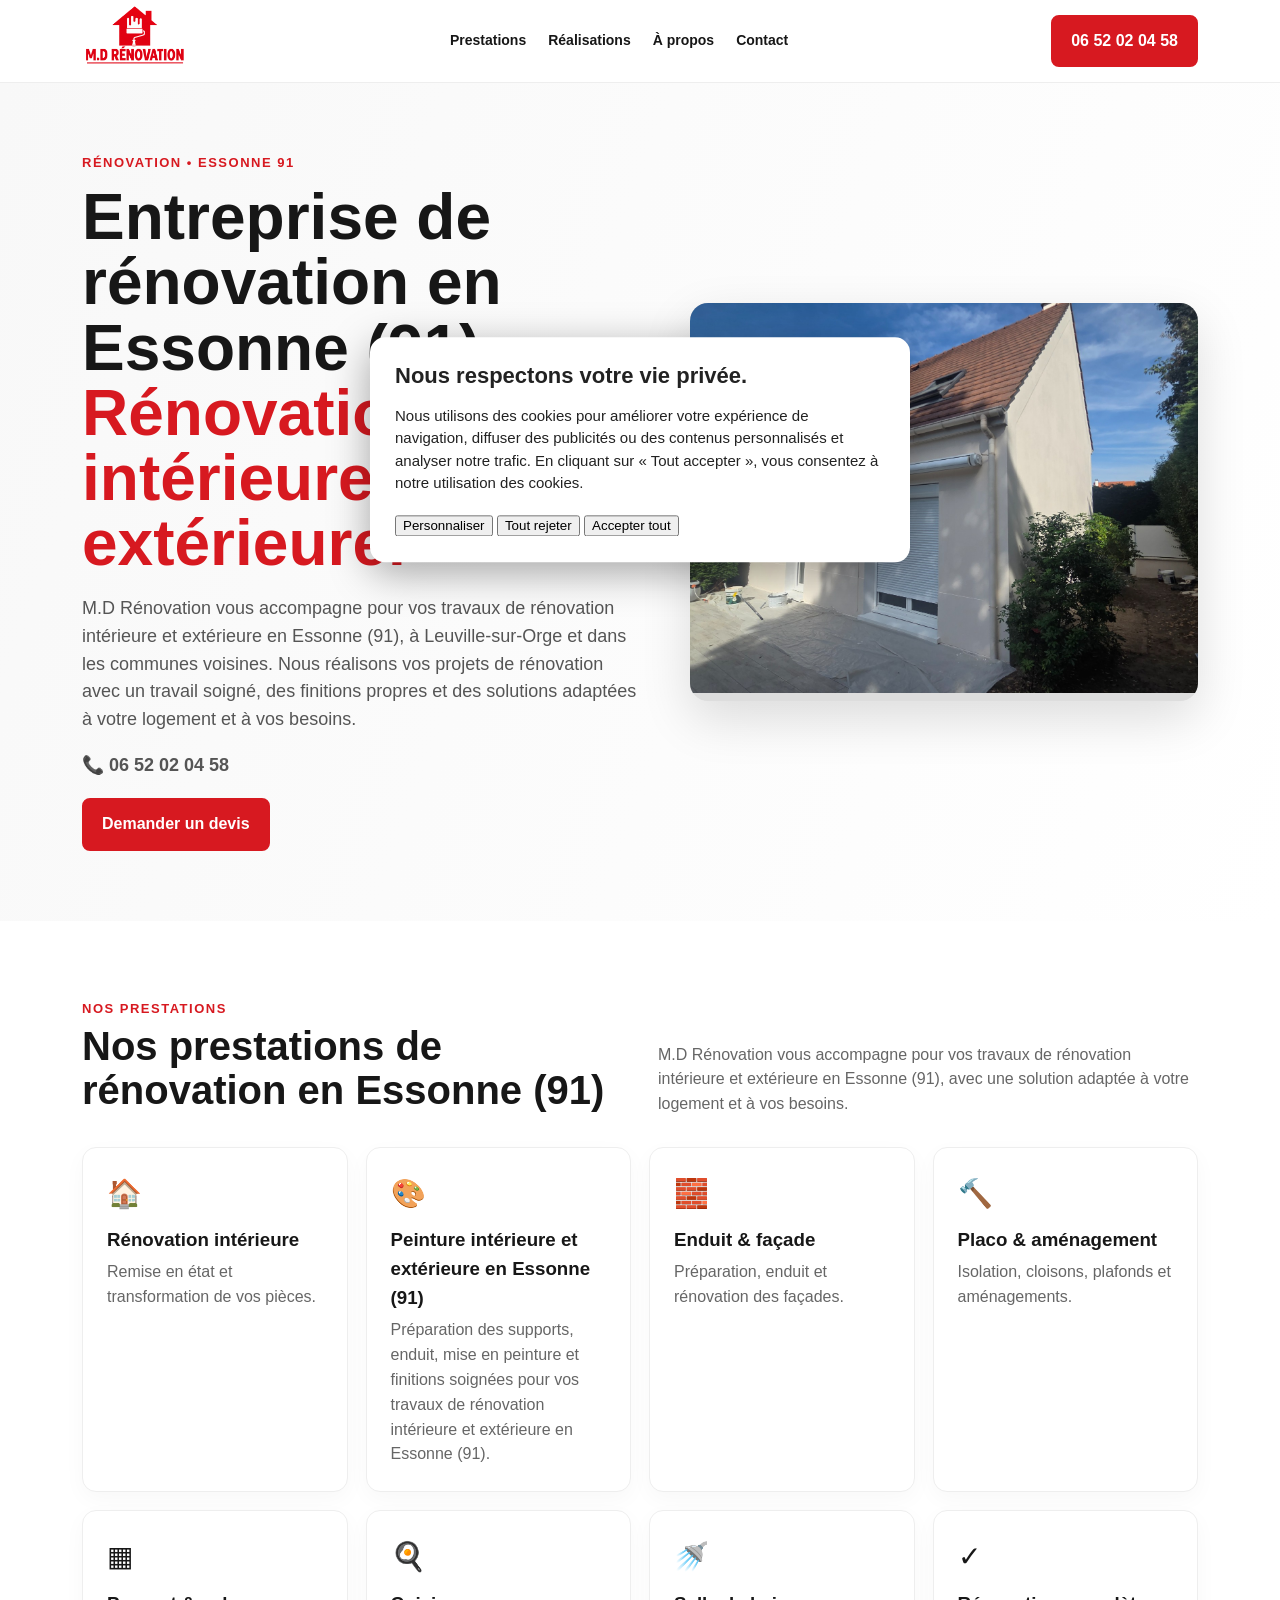
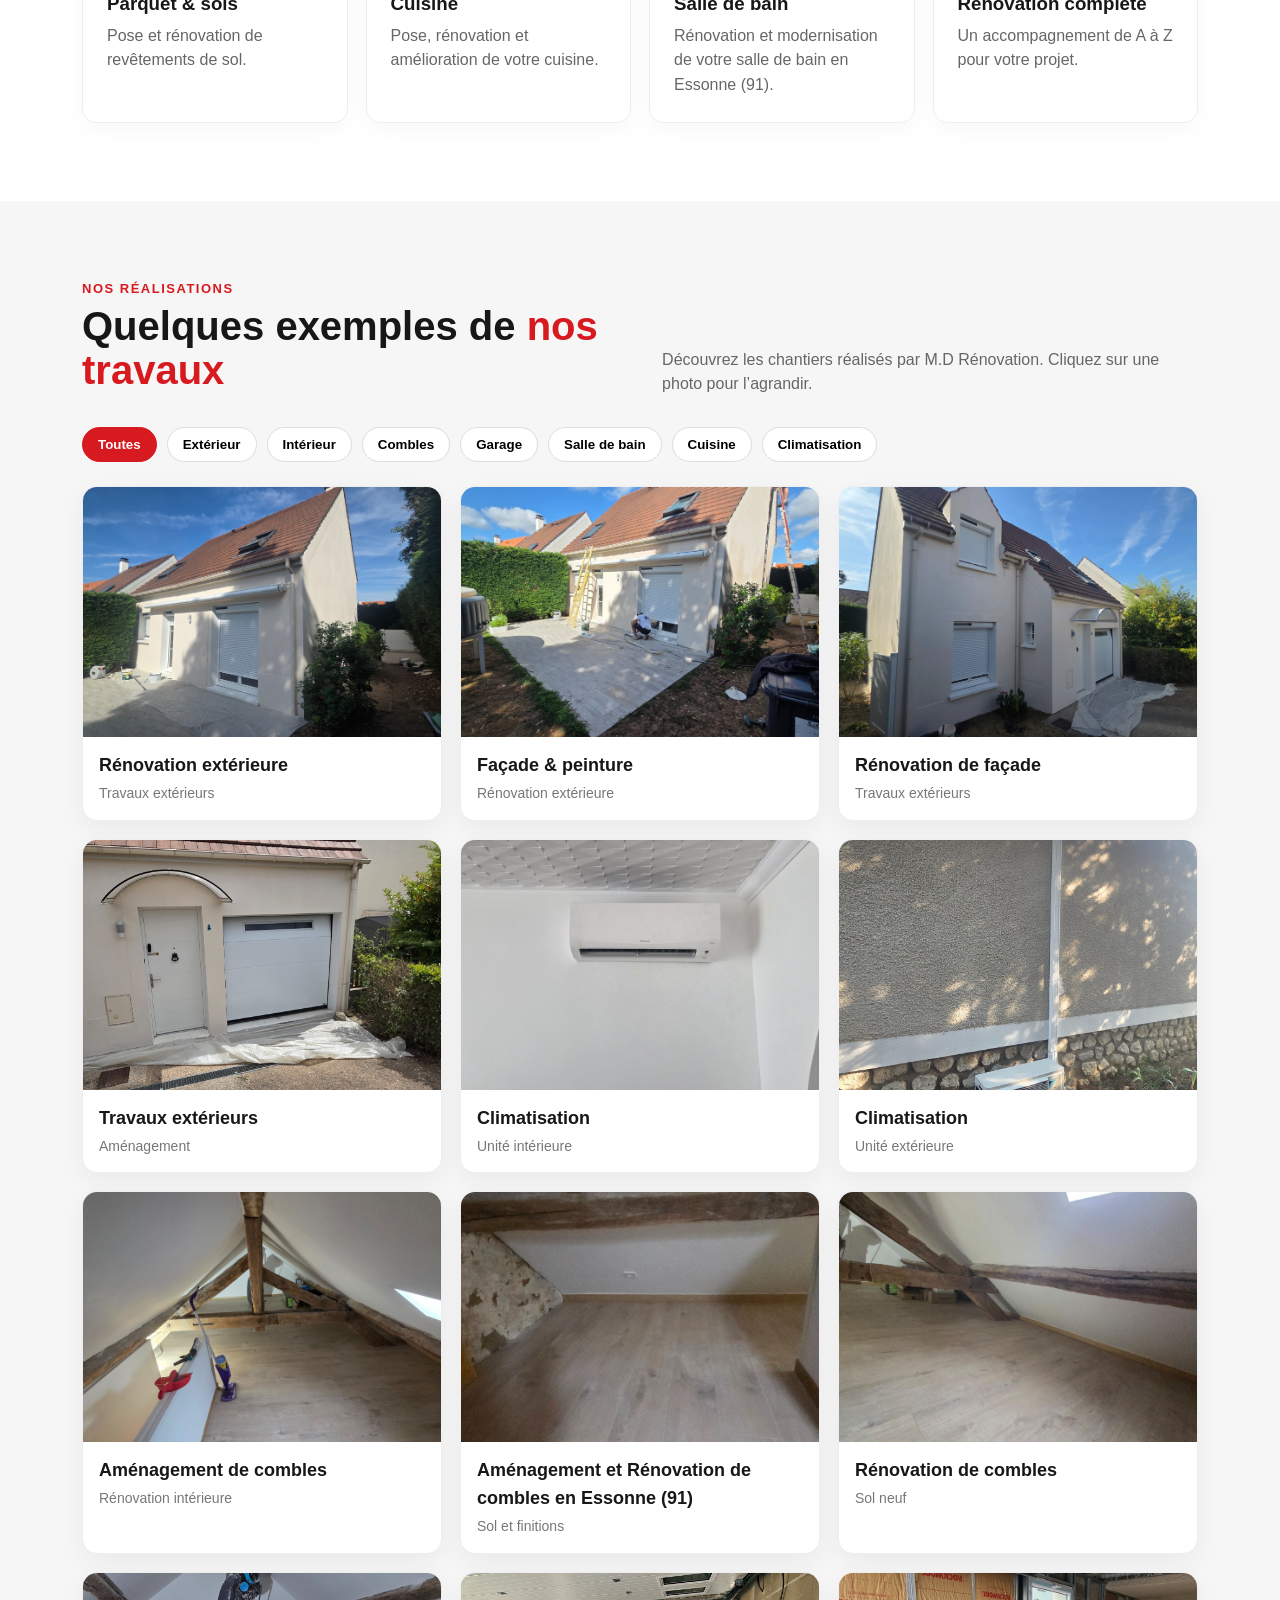
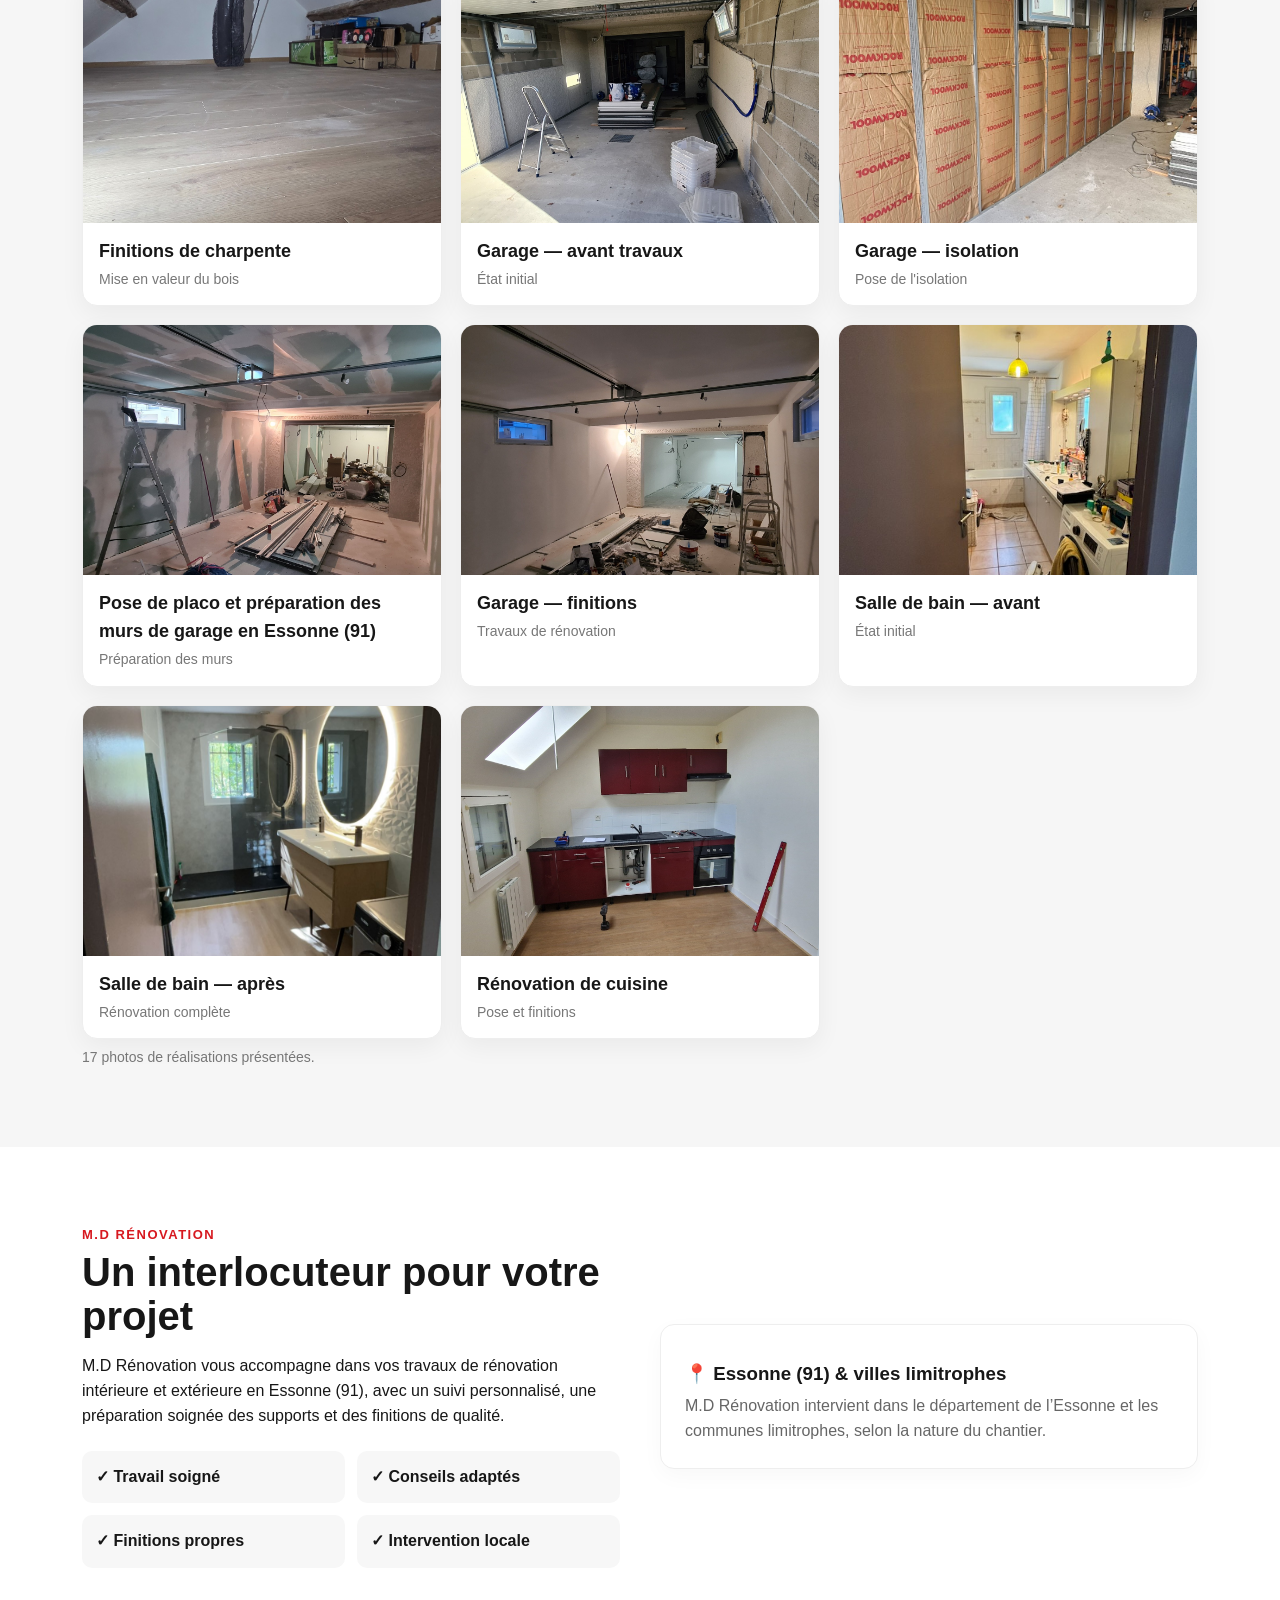
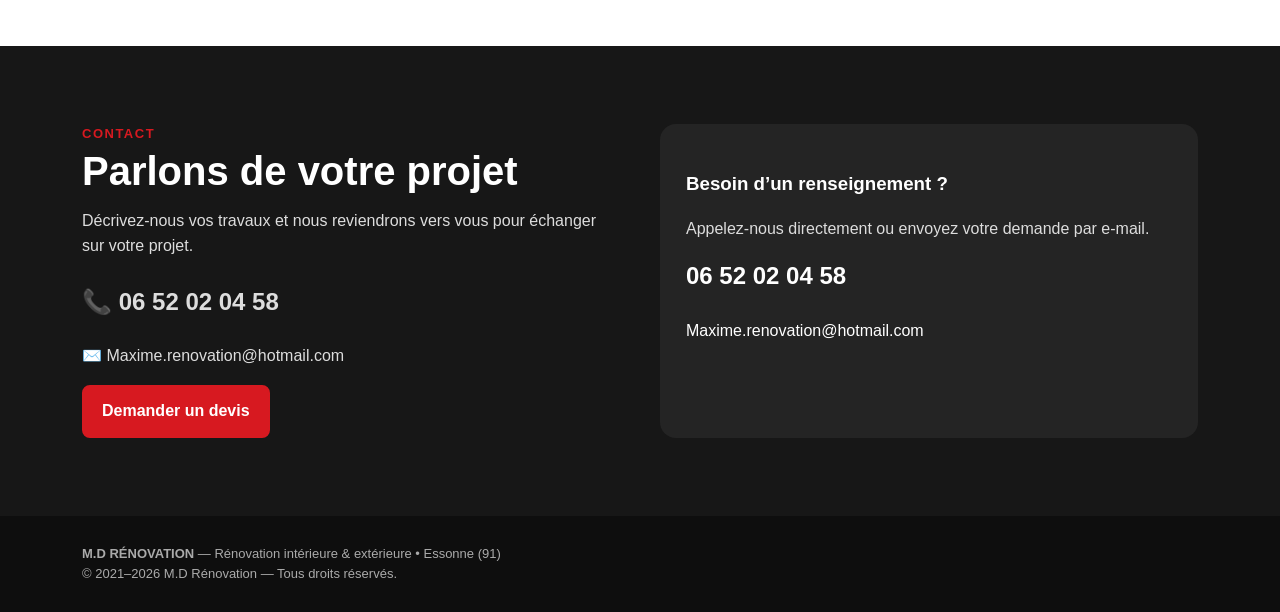
==== index.html @ d56ce3d1 "Update index.html" ====
<!doctype html>
<html lang="fr">
<head>
<meta charset="utf-8"><meta name="viewport" content="width=device-width,initial-scale=1">
<link rel="icon" href="logo.png" type="image/png">
<title>M.D Rénovation - Rénovation intérieure & extérieure en Essonne (91)</title>
<meta name="description" M.D Rénovation, entreprisederénovationenEssonne(91).Rénovation intérieure et extérieure, peinture, placo,isolation,salles de bains,cuisineset aménagement. devis gratuit"M.D Rénovation — rénovation intérieure et extérieure, peinture, enduit, façades, sols, cuisines et aménagements en Essonne (91). Devis gratuit.">
<link rel="canonical" href="https://md-renovation91.fr/">
<meta name="keywords" content="rénovation essonne, entreprise rénovation 91,rénovation intérieure 91,rénovation extérieure 91,plaquiste 91,peinture 91,isolation 91">
<style>
:root{--red:#d71920;--dark:#171717;--muted:#666;--light:#f6f6f6;--white:#fff}*{box-sizing:border-box}html{scroll-behavior:smooth}body{margin:0;font-family:Arial,Helvetica,sans-serif;color:var(--dark);background:#fff;line-height:1.55}a{text-decoration:none;color:inherit}.wrap{max-width:1160px;margin:auto;padding:0 22px}header{position:sticky;top:0;z-index:20;background:rgba(255,255,255,.97);backdrop-filter:blur(8px);border-bottom:1px solid #eee}.nav{min-height:82px;display:flex;align-items:center;justify-content:space-between;gap:20px}.brand img{width:105px;height:68px;object-fit:contain}.links{display:flex;gap:22px;font-weight:700;font-size:14px}.links a:hover{color:var(--red)}.btn{display:inline-block;background:var(--red);color:#fff;padding:12px 18px;border-radius:8px;font-weight:800;border:2px solid var(--red)}.btn:hover{filter:brightness(.94);transform:translateY(-1px)}.hero{background:linear-gradient(110deg,#f8f8f8,#fff);padding:70px 0}.hero-grid{display:grid;grid-template-columns:1.05fr .95fr;gap:46px;align-items:center}.eyebrow{color:var(--red);font-weight:900;letter-spacing:1.5px;font-size:13px}.hero h1{font-size:clamp(38px,6vw,64px);line-height:1.02;margin:12px 0}.hero h1 span{color:var(--red)}.hero p{font-size:18px;color:#555;max-width:650px}.hero-card{border-radius:18px;overflow:hidden;box-shadow:0 18px 50px #0002;background:#ddd;min-height:390px}.hero-card img{width:100%;height:100%;min-height:390px;object-fit:cover}.section{padding:78px 0}.section.alt{background:var(--light)}.section-head{display:flex;justify-content:space-between;gap:30px;align-items:end;margin-bottom:30px}.section h2{font-size:40px;line-height:1.1;margin:5px 0}.section-head p{max-width:540px;color:#666;margin:0}.services{display:grid;grid-template-columns:repeat(4,1fr);gap:18px}.service{border:1px solid #eee;border-radius:14px;padding:24px;background:#fff;box-shadow:0 7px 22px #00000008}.icon{font-size:28px}.service h3{margin:10px 0 6px}.service p{margin:0;color:#666}.filters{display:flex;gap:10px;flex-wrap:wrap;margin:0 0 24px}.filter{border:1px solid #ddd;background:#fff;border-radius:999px;padding:9px 15px;font-weight:800;cursor:pointer}.filter.active,.filter:hover{background:var(--red);border-color:var(--red);color:#fff}.gallery{display:grid;grid-template-columns:repeat(3,1fr);gap:18px}.photo{background:#fff;border-radius:15px;overflow:hidden;border:1px solid #eee;box-shadow:0 8px 25px #0000000d}.photo[hidden]{display:none}.photo img{width:100%;height:250px;object-fit:cover;display:block;cursor:zoom-in}.photo .cap{padding:15px 16px}.photo h3{margin:0 0 3px;font-size:18px}.photo p{margin:0;color:#777;font-size:14px}.about{display:grid;grid-template-columns:1fr 1fr;gap:40px;align-items:center}.ticks{display:grid;grid-template-columns:1fr 1fr;gap:12px;margin-top:22px}.tick{padding:14px;border-radius:10px;background:#f7f7f7;font-weight:700}.contact{background:var(--dark);color:#fff}.contact p{color:#ddd}.contact-grid{display:grid;grid-template-columns:1fr 1fr;gap:40px}.contact-card{background:#242424;border-radius:16px;padding:26px}.contact-card a{color:#fff}.phone{font-size:24px;font-weight:900;color:#fff}.footer{padding:28px 0;background:#0e0e0e;color:#aaa;font-size:13px}.mobile-menu{display:none;font-size:25px;cursor:pointer}.lightbox{position:fixed;inset:0;background:rgba(0,0,0,.9);display:none;align-items:center;justify-content:center;padding:25px;z-index:100}.lightbox.open{display:flex}.lightbox img{max-width:95vw;max-height:90vh;object-fit:contain}.lightbox button{position:absolute;top:15px;right:18px;background:#fff;border:0;border-radius:50%;width:42px;height:42px;font-size:25px;cursor:pointer}.count{color:#777;font-size:14px;margin-top:8px}@media(max-width:900px){.links{display:none}.mobile-menu{display:block}.hero{padding:48px 0}.hero-grid,.about,.contact-grid{grid-template-columns:1fr}.services,.gallery{grid-template-columns:1fr 1fr}.section{padding:58px 0}.section-head{display:block}.hero-card{min-height:280px}.hero-card img{min-height:280px}}@media(max-width:560px){.services,.gallery{grid-template-columns:1fr}.gallery .photo img{height:245px}.ticks{grid-template-columns:1fr}.nav{min-height:68px}.brand img{width:88px;height:58px}.btn{padding:10px 14px;font-size:14px}}
</style>
<script type="application/ld+json">
{
  "@context": "https://schema.org",
  "@type": "LocalBusiness",
  "name": "M.D RENOVATION",
  "url": "https://md-renovation91.fr/",
  "logo": "https://md-renovation91.fr/logo.png",
"image": "https://md-renovation91.fr/realisation-1.jpg",
  "telephone": "+33652020458",
  "openingHoursSpecification": [
  {
    "@type": "OpeningHoursSpecification",
    "dayOfWeek": ["Monday", "Tuesday", "Wednesday", "Thursday", "Friday"],
    "opens": "08:30",
    "closes": "20:00"
  },
  {
    "@type": "OpeningHoursSpecification",
    "dayOfWeek": "Saturday",
    "opens": "09:00",
    "closes": "14:00"
  }
],
  "address": {
    "@type": "PostalAddress",
    "streetAddress": "11 chemins du clos pigeon",
    "postalCode": "91310",
    "addressLocality": "Leuville-sur-Orge",
    "addressCountry": "FR"
  },
  "areaServed": [
    "Essonne",
    "Leuville-sur-Orge",
    "Arpajon",
    "Brétigny-sur-Orge",
    "Égly",
    "La Norville",
    "Ollainville",
    "Dourdan",
    "Étampes",
    "Étréchy",
    "Marcoussis",
    "Avrainville",
    "Bruyères-le-Châtel",
    "Fontenay-lès-Briis",
    "Saint-Germain-lès-Arpajon"
  ]
}
</script>
</head>
<body>
<header><div class="wrap nav"><a class="brand" href="#accueil" aria-label="M.D Rénovation - Accueil"><img src="logo.png" alt="M.D Rénovation"></a><nav class="links" aria-label="Navigation principale"><a href="#prestations">Prestations</a><a href="#realisations">Réalisations</a><a href="#zone">À propos</a><a href="#contact">Contact</a></nav><a class="btn" href="tel:0652020458">06 52 02 04 58</a><span class="mobile-menu" aria-label="Menu">☰</span></div></header>
<main id="accueil">
<section class="hero"><div class="wrap hero-grid"><div><div class="eyebrow">RÉNOVATION • ESSONNE 91</div><h1>Entreprise de rénovation en Essonne (91).<br><span>Rénovation intérieure et extérieure.</span></h1><p>M.D Rénovation vous accompagne pour vos travaux de rénovation intérieure et extérieure en Essonne (91), à Leuville-sur-Orge et dans les communes voisines. Nous réalisons vos projets de rénovation avec un travail soigné, des finitions propres et des solutions adaptées à votre logement et à vos besoins. </p><p><strong>📞 06 52 02 04 58</strong></p><a class="btn" href="#contact">Demander un devis</a></div><div class="hero-card"><img src="realisation-1.jpg" alt="Réalisation de rénovation extérieure"></div></div></section>
<section class="section" id="prestations"><div class="wrap"><div class="section-head"><div><div class="eyebrow">NOS PRESTATIONS</div><h2>Nos prestations de rénovation en Essonne (91)</h2></div><p>M.D Rénovation vous accompagne pour vos travaux de rénovation intérieure et extérieure en Essonne (91), avec une solution adaptée à votre logement et à vos besoins.</p></div><div class="services"><article class="service"><div class="icon">🏠</div><h3>Rénovation intérieure</h3><p>Remise en état et transformation de vos pièces.</p></article><article class="service"><div class="icon">🎨</div><h3>Peinture intérieure et extérieure en Essonne (91)</h3><p>Préparation des supports, enduit, mise en peinture et finitions soignées pour vos travaux de rénovation intérieure et extérieure en Essonne (91).</p></article><article class="service"><div class="icon">🧱</div><h3>Enduit & façade</h3><p>Préparation, enduit et rénovation des façades.</p></article><article class="service"><div class="icon">🔨</div><h3>Placo & aménagement</h3><p>Isolation, cloisons, plafonds et aménagements.</p></article><article class="service"><div class="icon">▦</div><h3>Parquet & sols</h3><p>Pose et rénovation de revêtements de sol.</p></article><article class="service"><div class="icon">🍳</div><h3>Cuisine</h3><p>Pose, rénovation et amélioration de votre cuisine.</p></article><article class="service"><div class="icon">🚿</div><h3>Salle de bain</h3><p>Rénovation et modernisation de votre salle de bain en Essonne (91).</p></article><article class="service"><div class="icon">✓</div><h3>Rénovation complète</h3><p>Un accompagnement de A à Z pour votre projet.</p></article></div></div></section>
<section class="section alt" id="realisations"><div class="wrap"><div class="section-head"><div><div class="eyebrow">NOS RÉALISATIONS</div><h2>Quelques exemples de <span style="color:var(--red)">nos travaux</span></h2></div><p>Découvrez les chantiers réalisés par M.D Rénovation. Cliquez sur une photo pour l’agrandir.</p></div><div class="filters"><button class="filter active" data-filter="all">Toutes</button><button class="filter" data-filter="exterieur">Extérieur</button><button class="filter" data-filter="interieur">Intérieur</button><button class="filter" data-filter="combles">Combles</button><button class="filter" data-filter="garage">Garage</button><button class="filter" data-filter="salle-de-bain">Salle de bain</button><button class="filter" data-filter="cuisine">Cuisine</button><button class="filter" data-filter="clim">Climatisation</button></div><div class="gallery">
<article class="photo" data-cat="exterieur"><img src="realisation-1.jpg" alt="Rénovation extérieure d'une maison en Essonne (91)" loading="lazy"><div class="cap"><h3>Rénovation extérieure</h3><p>Travaux extérieurs</p></div></article>
<article class="photo" data-cat="exterieur"><img src="realisation-2.jpg" alt="Rénovation de façade et peinture extérieure en Essonne (91)" loading="lazy"><div class="cap"><h3>Façade & peinture</h3><p>Rénovation extérieure</p></div></article>
<article class="photo" data-cat="exterieur"><img src="realisation-3.jpg" alt="Rénovation de façade d'une maison" loading="lazy"><div class="cap"><h3>Rénovation de façade</h3><p>Travaux extérieurs</p></div></article>
<article class="photo" data-cat="exterieur"><img src="realisation-4.jpg" alt="Travaux de rénovation extérieurs de maison en essonne (91)" loading="lazy"><div class="cap"><h3>Travaux extérieurs</h3><p>Aménagement</p></div></article>
<article class="photo" data-cat="clim"><img src="clim-interieur.jpg" alt="installation de climatisation intérieure en Essonne (91)" loading="lazy"><div class="cap"><h3>Climatisation</h3><p>Unité intérieure</p></div></article>
<article class="photo" data-cat="clim"><img src="clim-exterieur.jpg" alt="installation de climatisation extérieure en Essonne (91)" loading="lazy"><div class="cap"><h3>Climatisation</h3><p>Unité extérieure</p></div></article>
<article class="photo" data-cat="combles"><img src="combles-amenages-1.jpg" alt="Rénovation Combles en Essonne (91) avec poutres apparentes" loading="lazy"><div class="cap"><h3>Aménagement de combles</h3><p>Rénovation intérieure</p></div></article>
<article class="photo" data-cat="combles"><img src="combles-amenages-2.jpg" alt="Combles rénovés avec sol neuf" loading="lazy"><div class="cap"><h3>Aménagement et Rénovation de combles en Essonne (91)</h3><p>Sol et finitions</p></div></article>
<article class="photo" data-cat="combles"><img src="combles-amenages-3.jpg" alt="Combles rénovés avec poutres apparentes et sol neuf" loading="lazy"><div class="cap"><h3>Rénovation de combles</h3><p>Sol neuf</p></div></article>
<article class="photo" data-cat="combles"><img src="combles-amenages-4.jpg" alt="Finitions de charpente dans des combles rénovés" loading="lazy"><div class="cap"><h3>Finitions de charpente</h3><p>Mise en valeur du bois</p></div></article>
<article class="photo" data-cat="garage"><img src="garage-avant.jpg" alt="Garage avant rénovation" loading="lazy"><div class="cap"><h3>Garage — avant travaux</h3><p>État initial</p></div></article>
<article class="photo" data-cat="garage"><img src="garage-isolation.jpg" alt="Isolation d'un garage en cours de rénovation" loading="lazy"><div class="cap"><h3>Garage — isolation</h3><p>Pose de l'isolation</p></div></article>
<article class="photo" data-cat="garage"><img src="garage-placo.jpg" alt="Garage avec placo et préparation des murs" loading="lazy"><div class="cap"><h3>Pose de placo et préparation des murs de garage en Essonne (91)</h3></h3><p>Préparation des murs</p></div></article>
<article class="photo" data-cat="garage"><img src="garage-finitions.jpg" alt="Garage après travaux de rénovation" loading="lazy"><div class="cap"><h3>Garage — finitions</h3><p>Travaux de rénovation</p></div></article>
<article class="photo" data-cat="salle-de-bain"><img src="salle-de-bain-avant.jpg" alt="Salle de bain avant rénovation" loading="lazy"><div class="cap"><h3>Salle de bain — avant</h3><p>État initial</p></div></article>
<article class="photo" data-cat="salle-de-bain"><img src="salle-de-bain-apres.jpg" alt="Salle de bain après rénovation" loading="lazy"><div class="cap"><h3>Salle de bain — après</h3><p>Rénovation complète</p></div></article>
<article class="photo" data-cat="cuisine"><img src="cuisine.jpg" alt="Cuisine rénovée et aménagée en Essonne (91)" loading="lazy"><div class="cap"><h3>Rénovation de cuisine</h3><p>Pose et finitions</p></div></article>
</div><div class="count">17 photos de réalisations présentées.</div></div></section>
<section class="section" id="zone"><div class="wrap about"><div><div class="eyebrow">M.D RÉNOVATION</div><h2>Un interlocuteur pour votre projet</h2><p>M.D Rénovation vous accompagne dans vos travaux de rénovation intérieure et extérieure en Essonne (91), avec un suivi personnalisé, une préparation soignée des supports et des finitions de qualité.</p><div class="ticks"><div class="tick">✓ Travail soigné</div><div class="tick">✓ Conseils adaptés</div><div class="tick">✓ Finitions propres</div><div class="tick">✓ Intervention locale</div></div></div><div><div class="service"><h3>📍 Essonne (91) & villes limitrophes</h3><p>M.D Rénovation intervient dans le département de l’Essonne et les communes limitrophes, selon la nature du chantier.</p></div></div></div></section>
<section class="section contact" id="contact"><div class="wrap contact-grid"><div><div class="eyebrow">CONTACT</div><h2>Parlons de votre projet</h2><p>Décrivez-nous vos travaux et nous reviendrons vers vous pour échanger sur votre projet.</p><p class="phone">📞 06 52 02 04 58</p><p>✉️ Maxime.renovation@hotmail.com</p><a class="btn" href="mailto:Maxime.renovation@hotmail.com?subject=Demande de devis M.D Rénovation">Demander un devis</a></div><div class="contact-card"><h3>Besoin d’un renseignement ?</h3><p>Appelez-nous directement ou envoyez votre demande par e-mail.</p><a class="phone" href="tel:0652020458">06 52 02 04 58</a><br><br><a href="mailto:Maxime.renovation@hotmail.com">Maxime.renovation@hotmail.com</a></div></div></section>
</main><footer class="footer"><div class="wrap"><strong>M.D RÉNOVATION</strong> — Rénovation intérieure & extérieure • Essonne (91)<br>© 2021–2026 M.D Rénovation — Tous droits réservés.</div></footer>
<div class="lightbox" id="lightbox" aria-hidden="true"><button type="button" aria-label="Fermer">×</button><img src="" alt=""></div>
</div>
  </div></footer>
<div id="cookie-banner" class="cookie-banner" style="position:fixed !important; top:50% !important; left:50% !important; bottom:auto !important; right:auto !important; transform:translate(-50%,-50%) !important; z-index:999999 !important;">
<div class="cookie-box" style="background-color:#ffffff; color:#222222; padding:25px; border-radius:15px; box-shadow:0 10px 40px rgba(0,0,0,0.35); width:90%; max-width:600px; margin:0 auto; box-sizing:border-box;-webkit-text-size-adjust:100% !important;"> 
   <h2 style="font-size:22px !important; line-height:1.25 !important; margin:0 0 15px 0 !important;">Nous respectons votre vie privée.</h2>
    <p style="font-size:15px !important; line-height:1.5 !important; margin:0 0 18px 0 !important;">
      Nous utilisons des cookies pour améliorer votre expérience de navigation,
      diffuser des publicités ou des contenus personnalisés et analyser notre trafic.
      En cliquant sur « Tout accepter », vous consentez à notre utilisation des cookies.
    </p>

    <div class="cookie-buttons">
      <button id="cookie-customize">Personnaliser</button>
      <button id="cookie-reject">Tout rejeter</button>
      <button id="cookie-accept">Accepter tout</button>
    </div>
  </div>
  </div>
<script>
const filters=document.querySelectorAll('.filter'), photos=document.querySelectorAll('.photo');
filters.forEach(btn=>btn.addEventListener('click',()=>{filters.forEach(b=>b.classList.remove('active'));btn.classList.add('active');const f=btn.dataset.filter;photos.forEach(p=>{p.hidden=f!=='all'&&p.dataset.cat!==f})}));
const lightbox=document.getElementById('lightbox'), lbImg=lightbox.querySelector('img');
document.querySelectorAll('.photo img').forEach(img=>img.addEventListener('click',()=>{lbImg.src=img.src;lbImg.alt=img.alt;lightbox.classList.add('open');lightbox.setAttribute('aria-hidden','false')}));
lightbox.addEventListener('click',e=>{if(e.target===lightbox||e.target.tagName==='BUTTON'){lightbox.classList.remove('open');lightbox.setAttribute('aria-hidden','true');lbImg.src=''}});
document.addEventListener('keydown',e=>{if(e.key==='Escape')lightbox.classList.remove('open')});
</script>
<script src="script.js"></script>
</body>
</html>
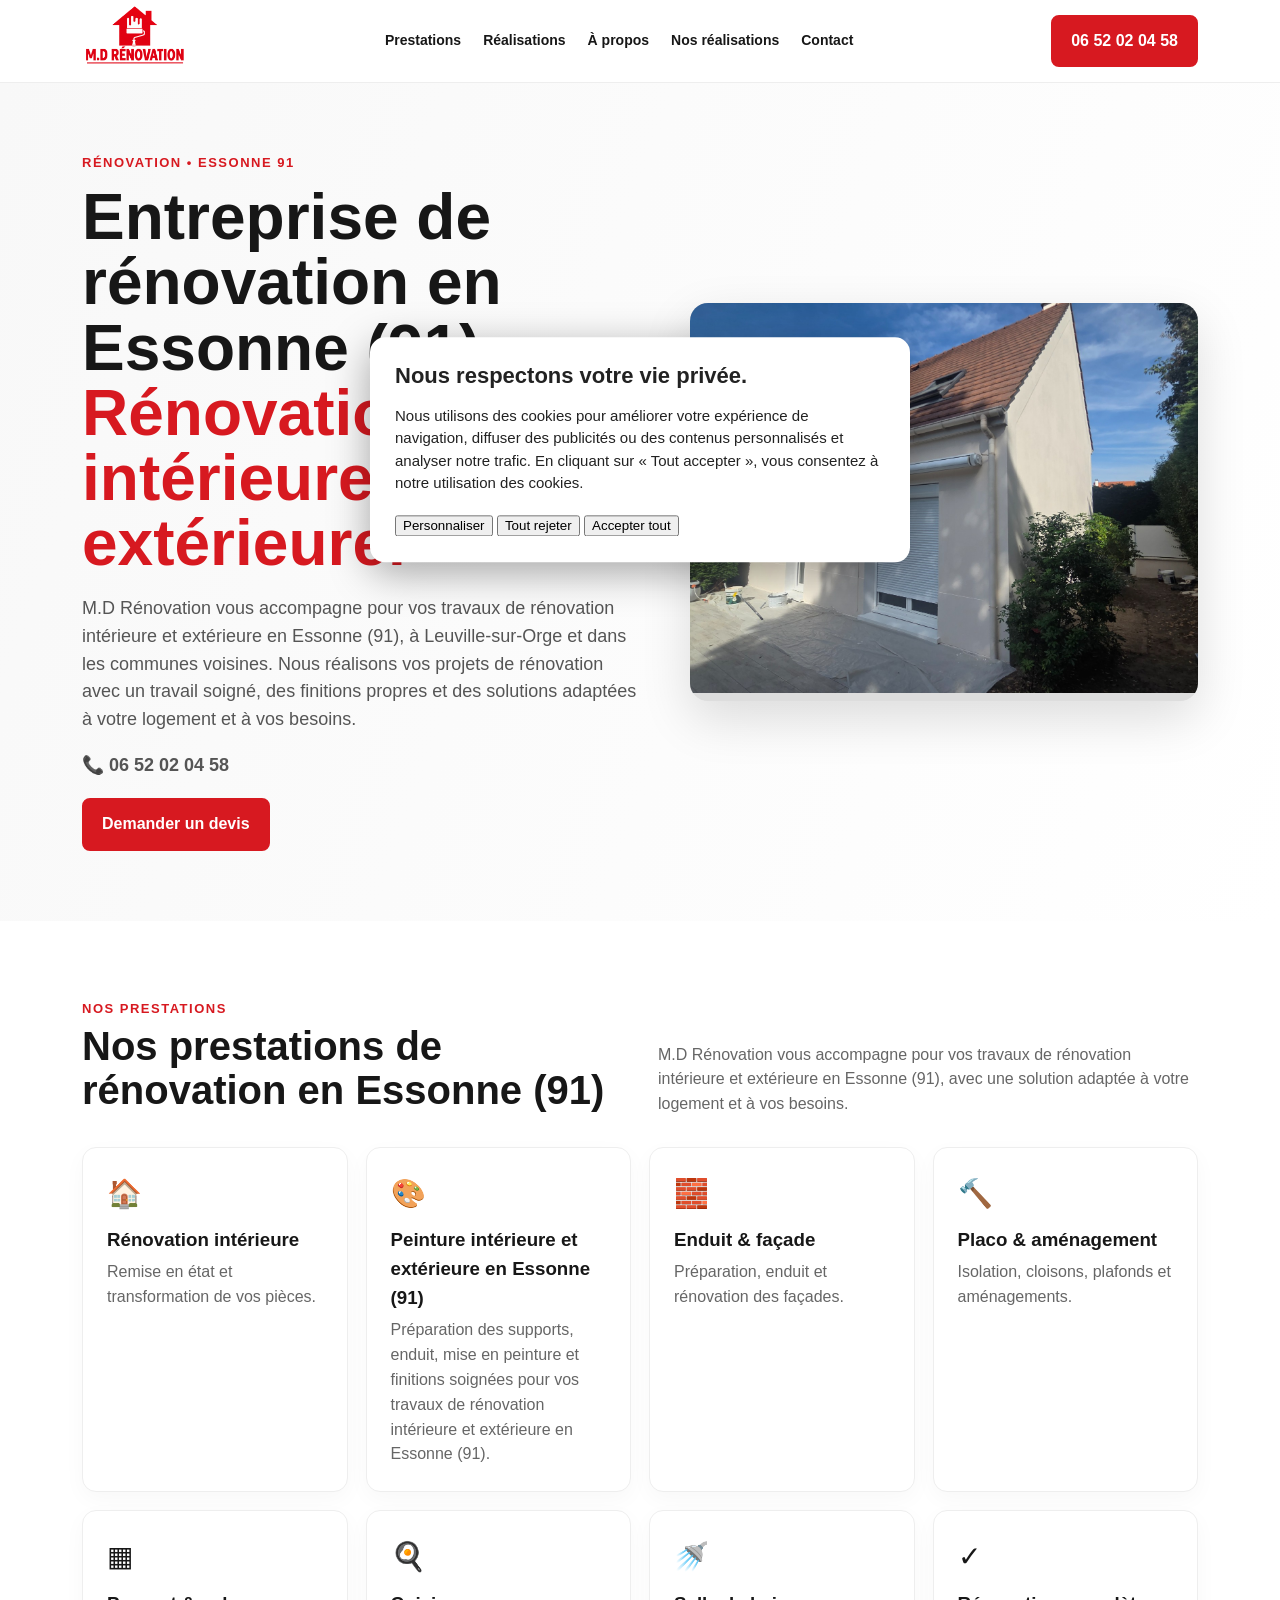
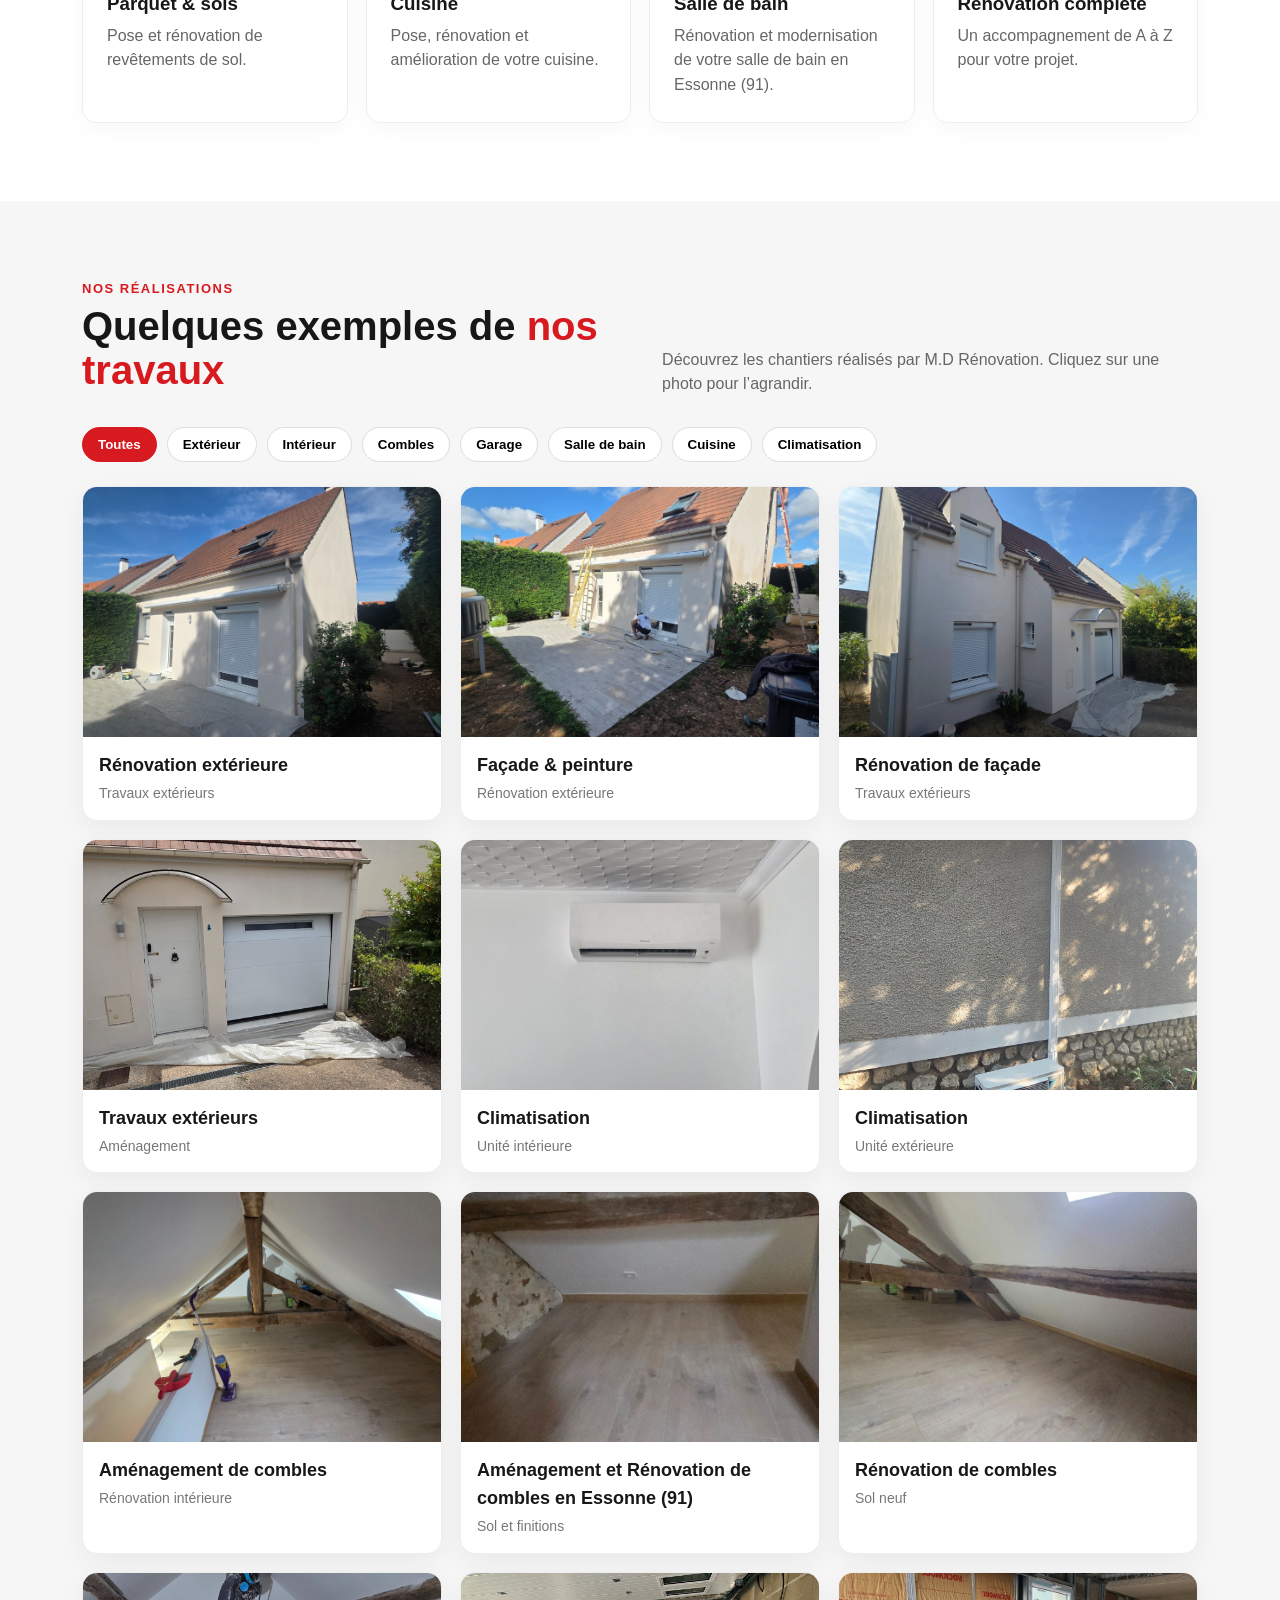
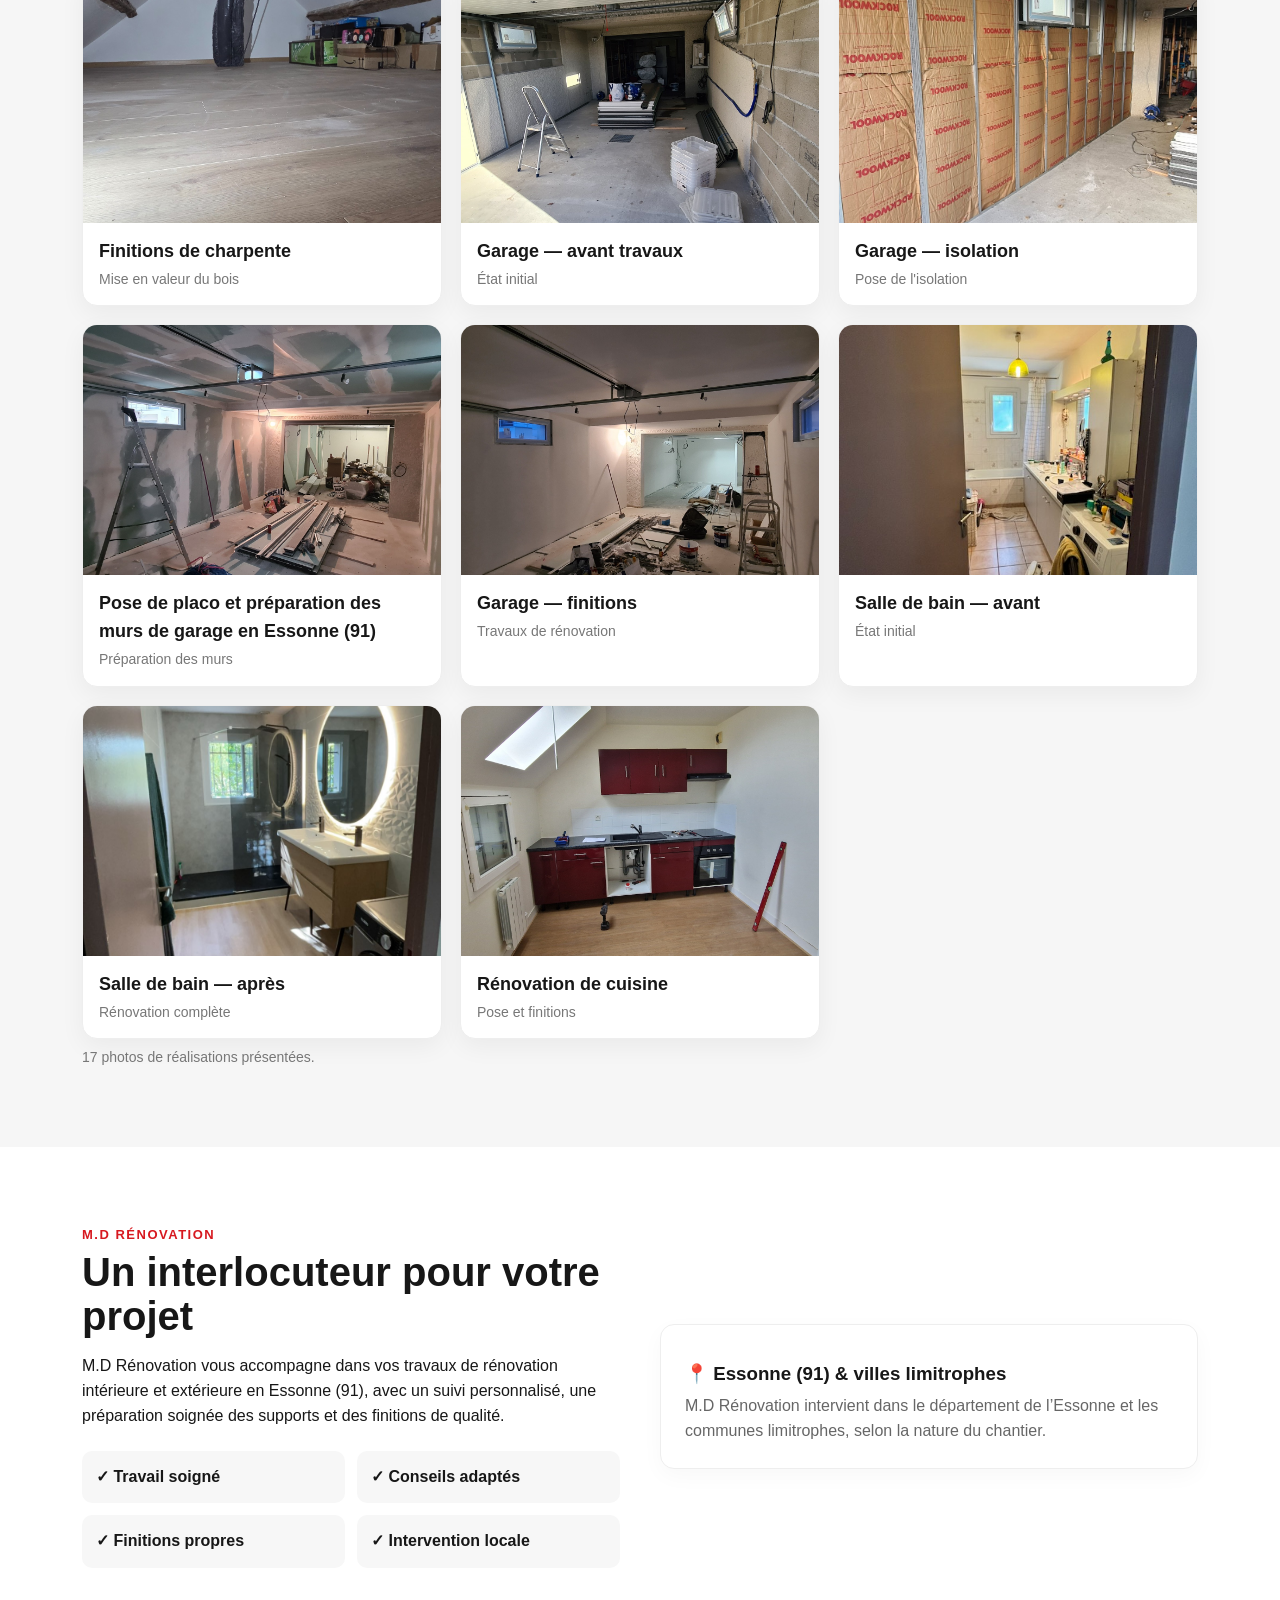
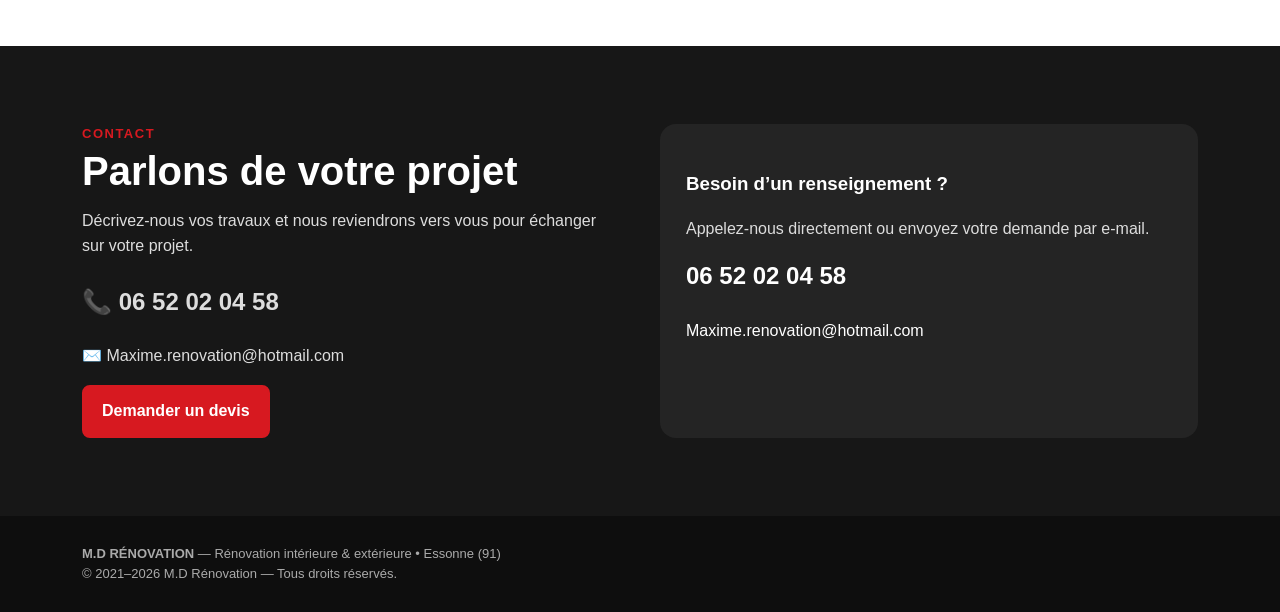
==== commit 0595acf3: "Update index.html" ====
--- a/index.html
+++ b/index.html
@@ -61,7 +61,7 @@
 </script>
 </head>
 <body>
-<header><div class="wrap nav"><a class="brand" href="#accueil" aria-label="M.D Rénovation - Accueil"><img src="logo.png" alt="M.D Rénovation"></a><nav class="links" aria-label="Navigation principale"><a href="#prestations">Prestations</a><a href="#realisations">Réalisations</a><a href="#zone">À propos</a><a href="#contact">Contact</a></nav><a class="btn" href="tel:0652020458">06 52 02 04 58</a><span class="mobile-menu" aria-label="Menu">☰</span></div></header>
+<header><div class="wrap nav"><a class="brand" href="#accueil" aria-label="M.D Rénovation - Accueil"><img src="logo.png" alt="M.D Rénovation"></a><nav class="links" aria-label="Navigation principale"><a href="#prestations">Prestations</a><a href="#realisations">Réalisations</a><a href="#zone">À propos<a href="Réalisations.html">Nos réalisations</a><a href="#contact">Contact</a></nav><a class="btn" href="tel:0652020458">06 52 02 04 58</a><span class="mobile-menu" aria-label="Menu">☰</span></div></header>
 <main id="accueil">
 <section class="hero"><div class="wrap hero-grid"><div><div class="eyebrow">RÉNOVATION • ESSONNE 91</div><h1>Entreprise de rénovation en Essonne (91).<br><span>Rénovation intérieure et extérieure.</span></h1><p>M.D Rénovation vous accompagne pour vos travaux de rénovation intérieure et extérieure en Essonne (91), à Leuville-sur-Orge et dans les communes voisines. Nous réalisons vos projets de rénovation avec un travail soigné, des finitions propres et des solutions adaptées à votre logement et à vos besoins. </p><p><strong>📞 06 52 02 04 58</strong></p><a class="btn" href="#contact">Demander un devis</a></div><div class="hero-card"><img src="realisation-1.jpg" alt="Réalisation de rénovation extérieure"></div></div></section>
 <section class="section" id="prestations"><div class="wrap"><div class="section-head"><div><div class="eyebrow">NOS PRESTATIONS</div><h2>Nos prestations de rénovation en Essonne (91)</h2></div><p>M.D Rénovation vous accompagne pour vos travaux de rénovation intérieure et extérieure en Essonne (91), avec une solution adaptée à votre logement et à vos besoins.</p></div><div class="services"><article class="service"><div class="icon">🏠</div><h3>Rénovation intérieure</h3><p>Remise en état et transformation de vos pièces.</p></article><article class="service"><div class="icon">🎨</div><h3>Peinture intérieure et extérieure en Essonne (91)</h3><p>Préparation des supports, enduit, mise en peinture et finitions soignées pour vos travaux de rénovation intérieure et extérieure en Essonne (91).</p></article><article class="service"><div class="icon">🧱</div><h3>Enduit & façade</h3><p>Préparation, enduit et rénovation des façades.</p></article><article class="service"><div class="icon">🔨</div><h3>Placo & aménagement</h3><p>Isolation, cloisons, plafonds et aménagements.</p></article><article class="service"><div class="icon">▦</div><h3>Parquet & sols</h3><p>Pose et rénovation de revêtements de sol.</p></article><article class="service"><div class="icon">🍳</div><h3>Cuisine</h3><p>Pose, rénovation et amélioration de votre cuisine.</p></article><article class="service"><div class="icon">🚿</div><h3>Salle de bain</h3><p>Rénovation et modernisation de votre salle de bain en Essonne (91).</p></article><article class="service"><div class="icon">✓</div><h3>Rénovation complète</h3><p>Un accompagnement de A à Z pour votre projet.</p></article></div></div></section>
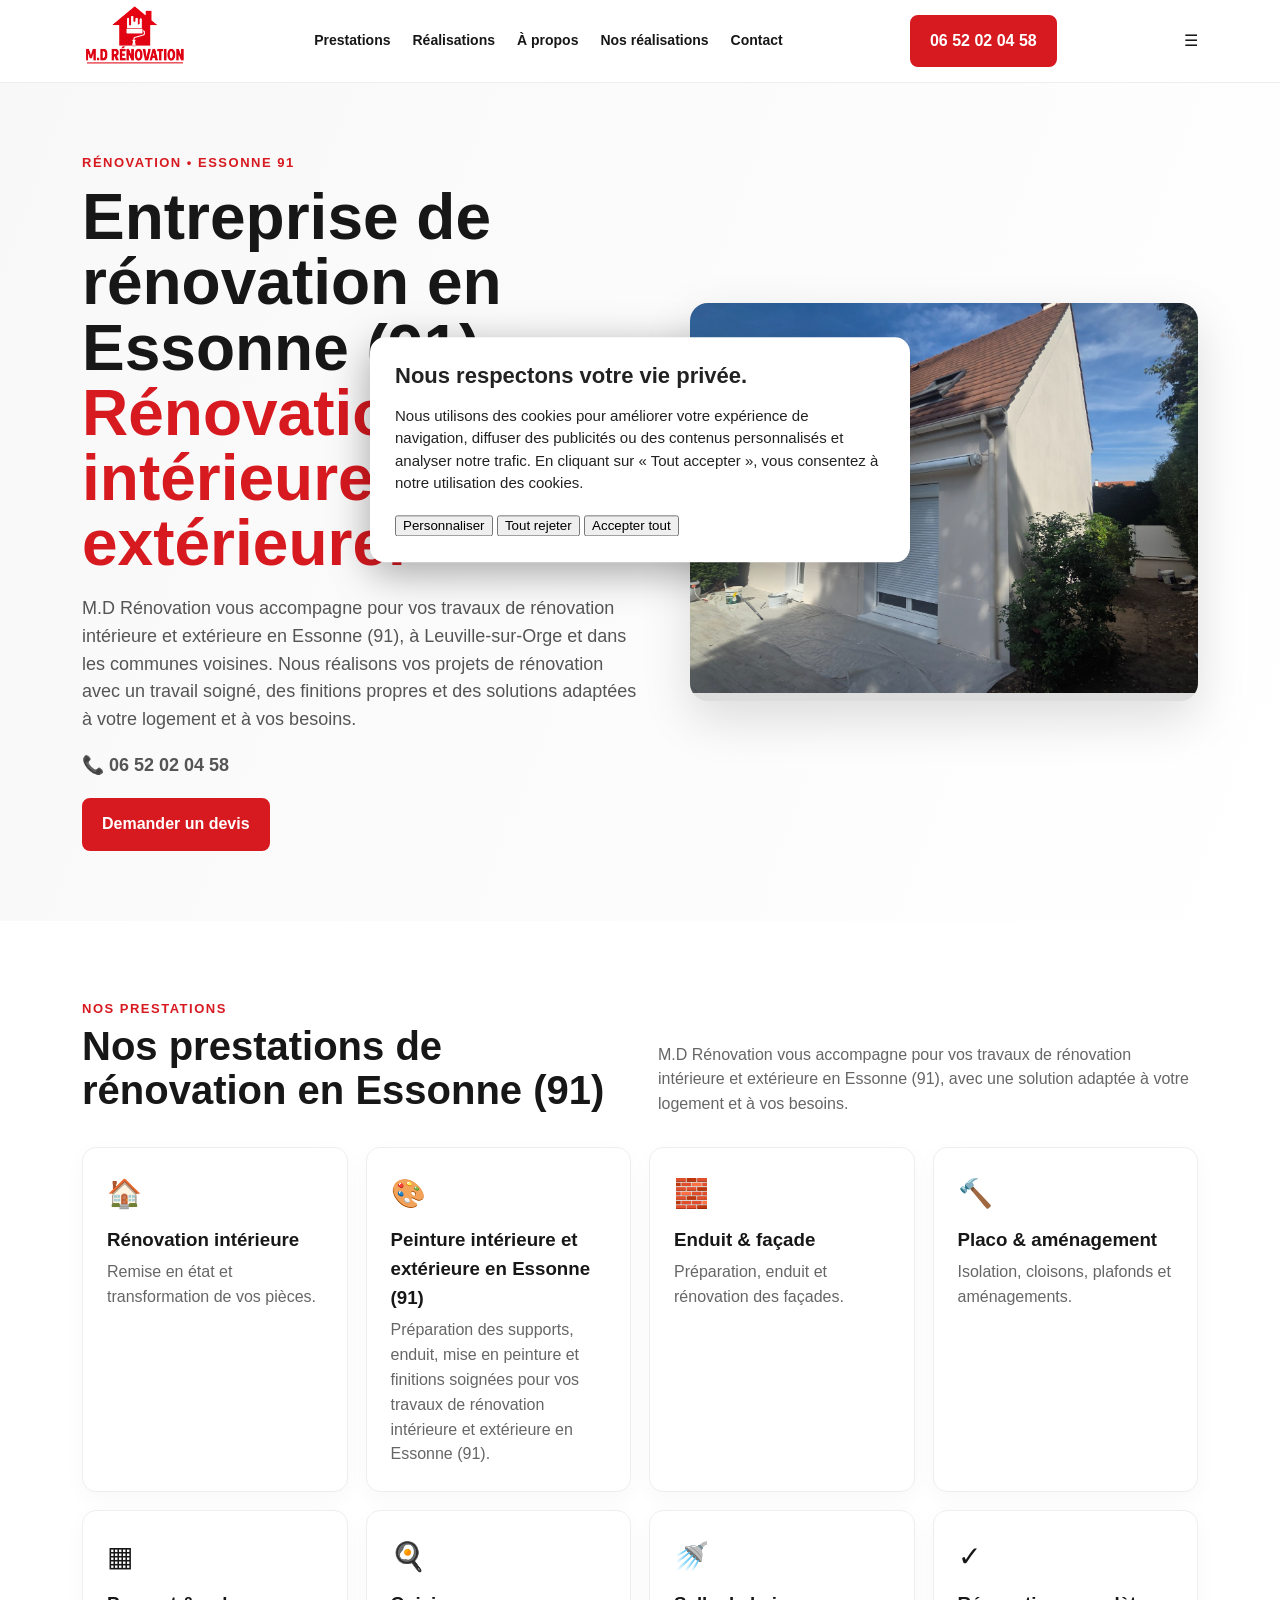
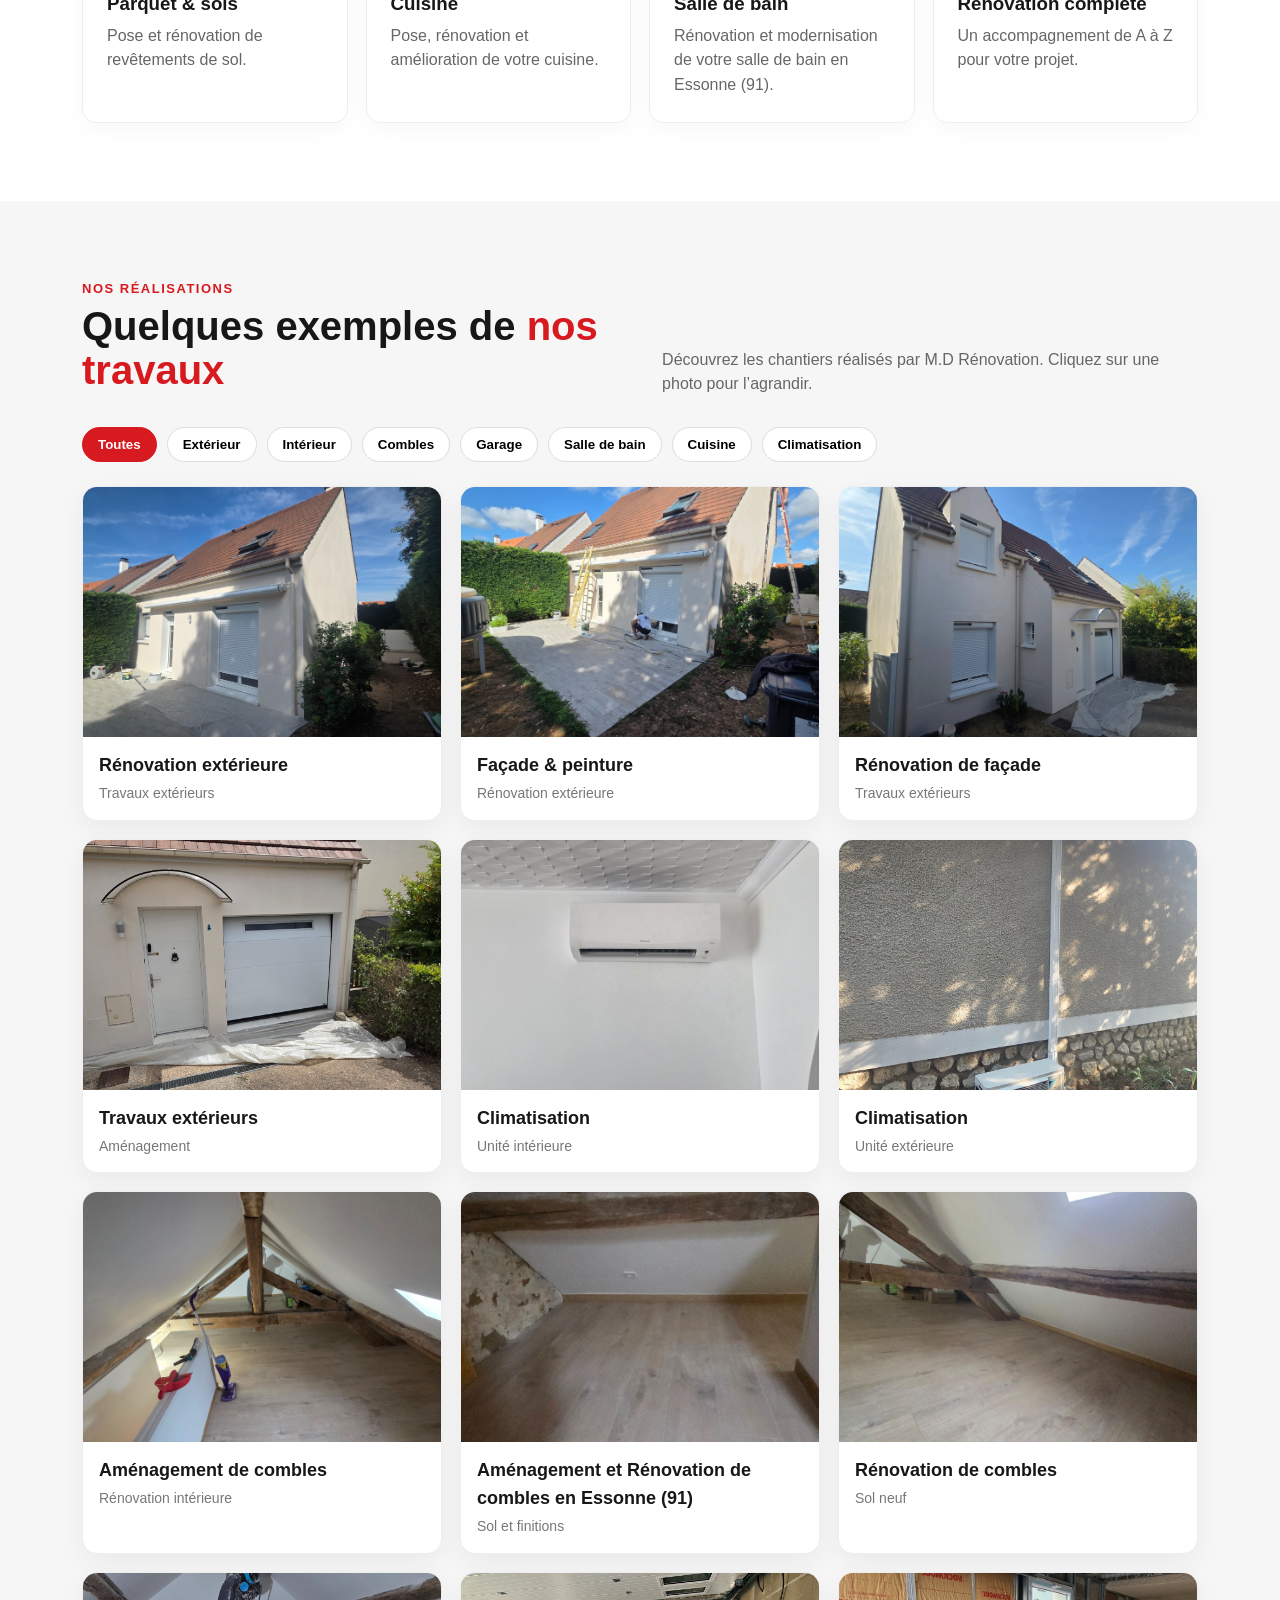
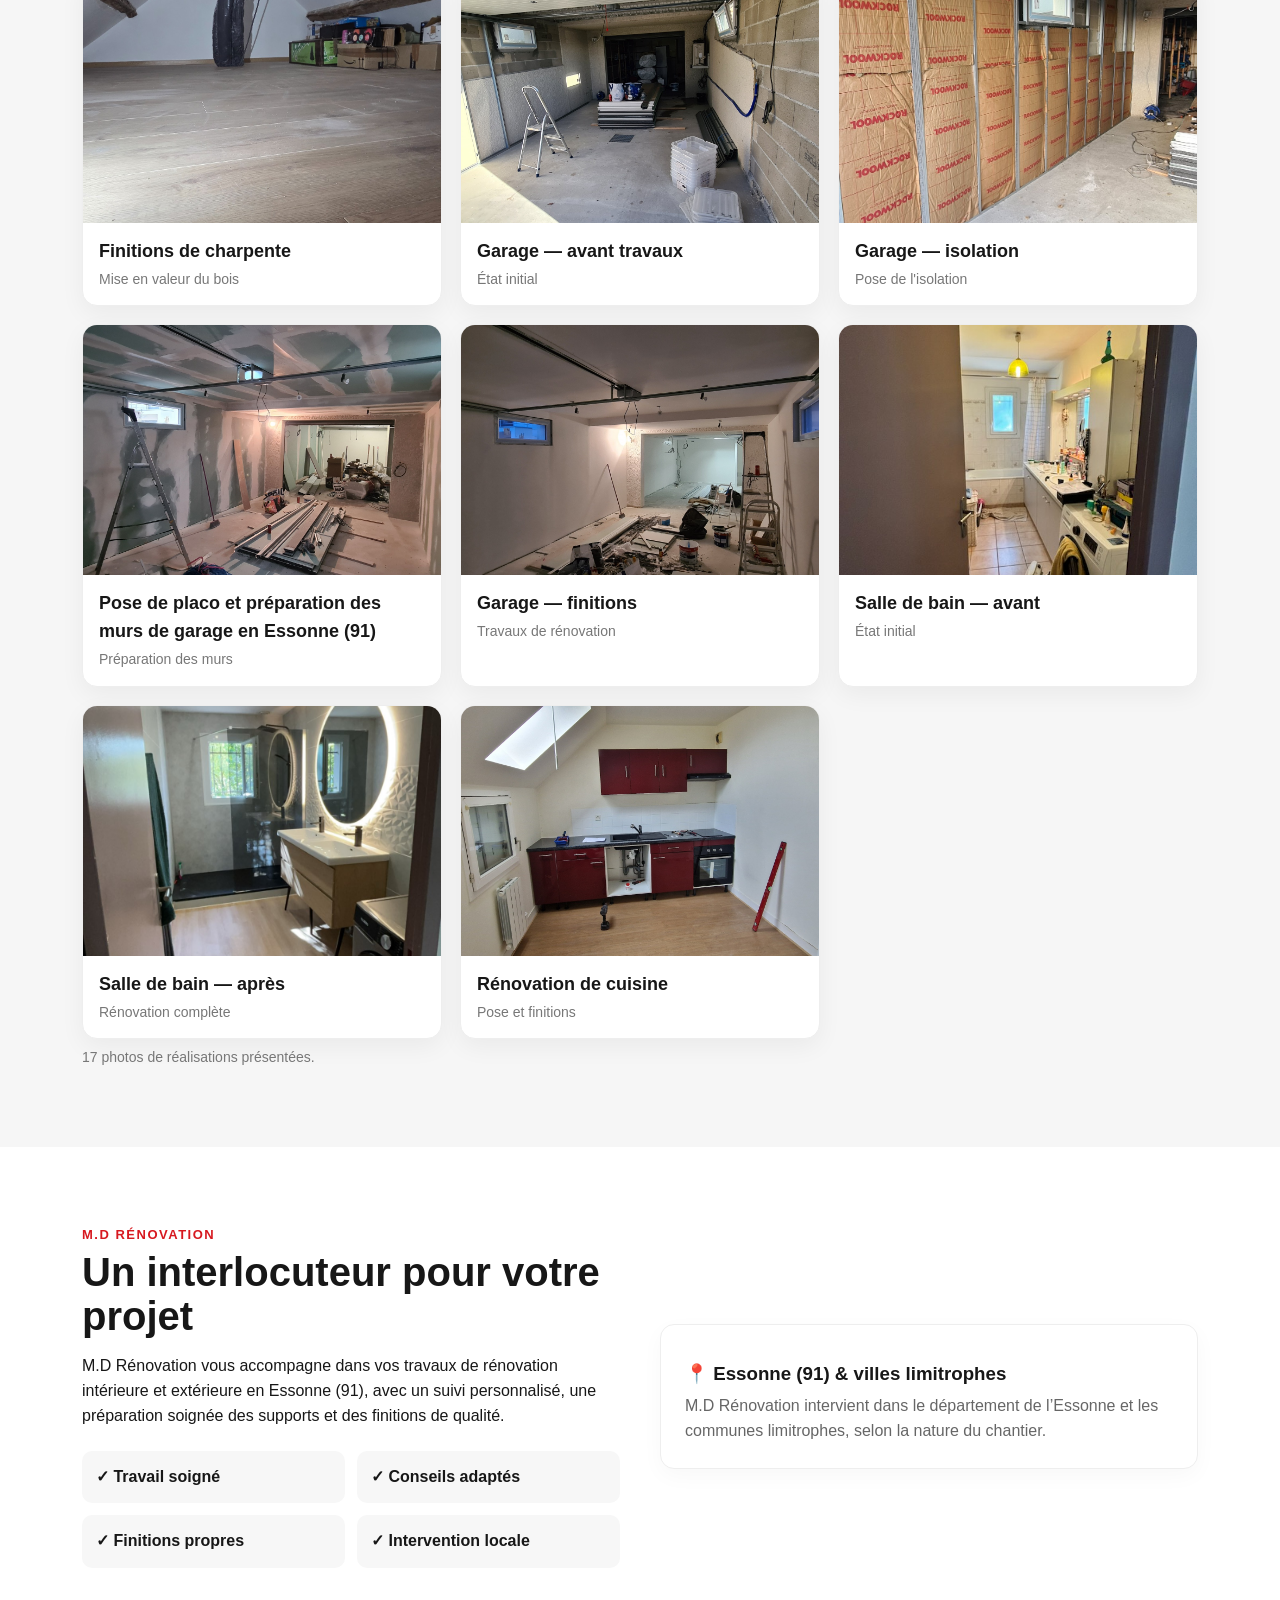
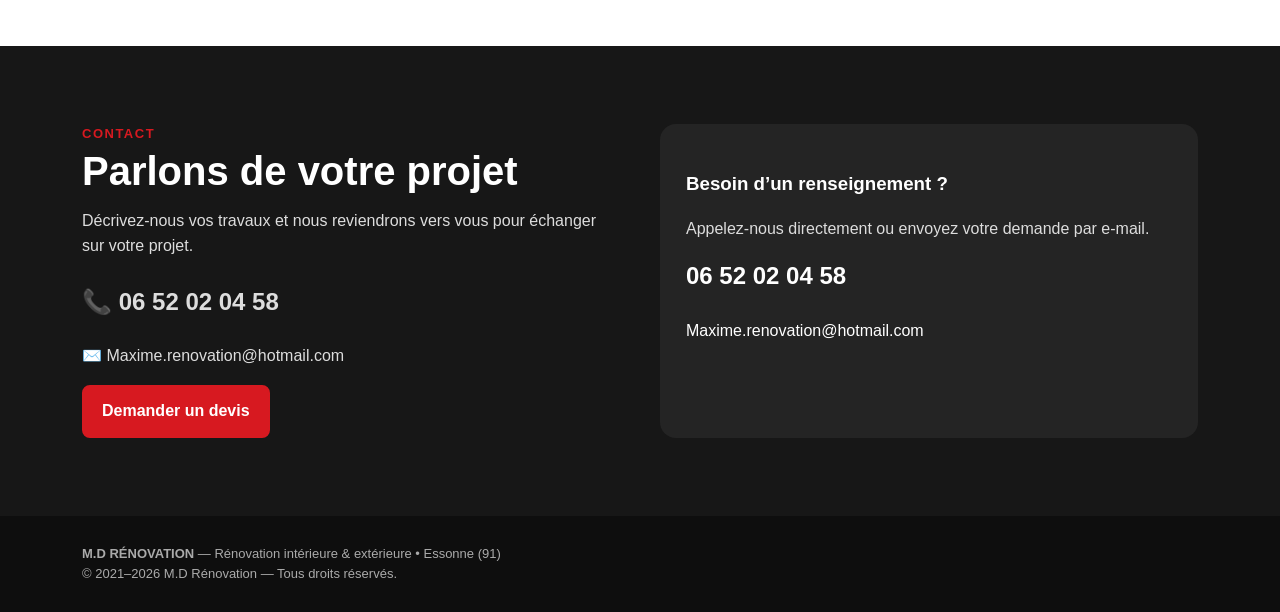
==== commit 8642d84d: "Update index.html" ====
--- a/index.html
+++ b/index.html
@@ -61,7 +61,7 @@
 </script>
 </head>
 <body>
-<header><div class="wrap nav"><a class="brand" href="#accueil" aria-label="M.D Rénovation - Accueil"><img src="logo.png" alt="M.D Rénovation"></a><nav class="links" aria-label="Navigation principale"><a href="#prestations">Prestations</a><a href="#realisations">Réalisations</a><a href="#zone">À propos<a href="Réalisations.html">Nos réalisations</a><a href="#contact">Contact</a></nav><a class="btn" href="tel:0652020458">06 52 02 04 58</a><span class="mobile-menu" aria-label="Menu">☰</span></div></header>
+<header><div class="wrap nav"><a class="brand" href="#accueil" aria-label="M.D Rénovation - Accueil"><img src="logo.png" alt="M.D Rénovation"></a><nav class="links" aria-label="Navigation principale"><a href="#prestations">Prestations</a><a href="#realisations">Réalisations</a><a href="#zone">À propos<a href="Réalisations.html">Nos réalisations</a><a href="#contact">Contact</a></nav><a class="btn" href="tel:0652020458">06 52 02 04 58</a><span class="menu-toggle" aria-label="Menu">☰</span></div></header>
 <main id="accueil">
 <section class="hero"><div class="wrap hero-grid"><div><div class="eyebrow">RÉNOVATION • ESSONNE 91</div><h1>Entreprise de rénovation en Essonne (91).<br><span>Rénovation intérieure et extérieure.</span></h1><p>M.D Rénovation vous accompagne pour vos travaux de rénovation intérieure et extérieure en Essonne (91), à Leuville-sur-Orge et dans les communes voisines. Nous réalisons vos projets de rénovation avec un travail soigné, des finitions propres et des solutions adaptées à votre logement et à vos besoins. </p><p><strong>📞 06 52 02 04 58</strong></p><a class="btn" href="#contact">Demander un devis</a></div><div class="hero-card"><img src="realisation-1.jpg" alt="Réalisation de rénovation extérieure"></div></div></section>
 <section class="section" id="prestations"><div class="wrap"><div class="section-head"><div><div class="eyebrow">NOS PRESTATIONS</div><h2>Nos prestations de rénovation en Essonne (91)</h2></div><p>M.D Rénovation vous accompagne pour vos travaux de rénovation intérieure et extérieure en Essonne (91), avec une solution adaptée à votre logement et à vos besoins.</p></div><div class="services"><article class="service"><div class="icon">🏠</div><h3>Rénovation intérieure</h3><p>Remise en état et transformation de vos pièces.</p></article><article class="service"><div class="icon">🎨</div><h3>Peinture intérieure et extérieure en Essonne (91)</h3><p>Préparation des supports, enduit, mise en peinture et finitions soignées pour vos travaux de rénovation intérieure et extérieure en Essonne (91).</p></article><article class="service"><div class="icon">🧱</div><h3>Enduit & façade</h3><p>Préparation, enduit et rénovation des façades.</p></article><article class="service"><div class="icon">🔨</div><h3>Placo & aménagement</h3><p>Isolation, cloisons, plafonds et aménagements.</p></article><article class="service"><div class="icon">▦</div><h3>Parquet & sols</h3><p>Pose et rénovation de revêtements de sol.</p></article><article class="service"><div class="icon">🍳</div><h3>Cuisine</h3><p>Pose, rénovation et amélioration de votre cuisine.</p></article><article class="service"><div class="icon">🚿</div><h3>Salle de bain</h3><p>Rénovation et modernisation de votre salle de bain en Essonne (91).</p></article><article class="service"><div class="icon">✓</div><h3>Rénovation complète</h3><p>Un accompagnement de A à Z pour votre projet.</p></article></div></div></section>
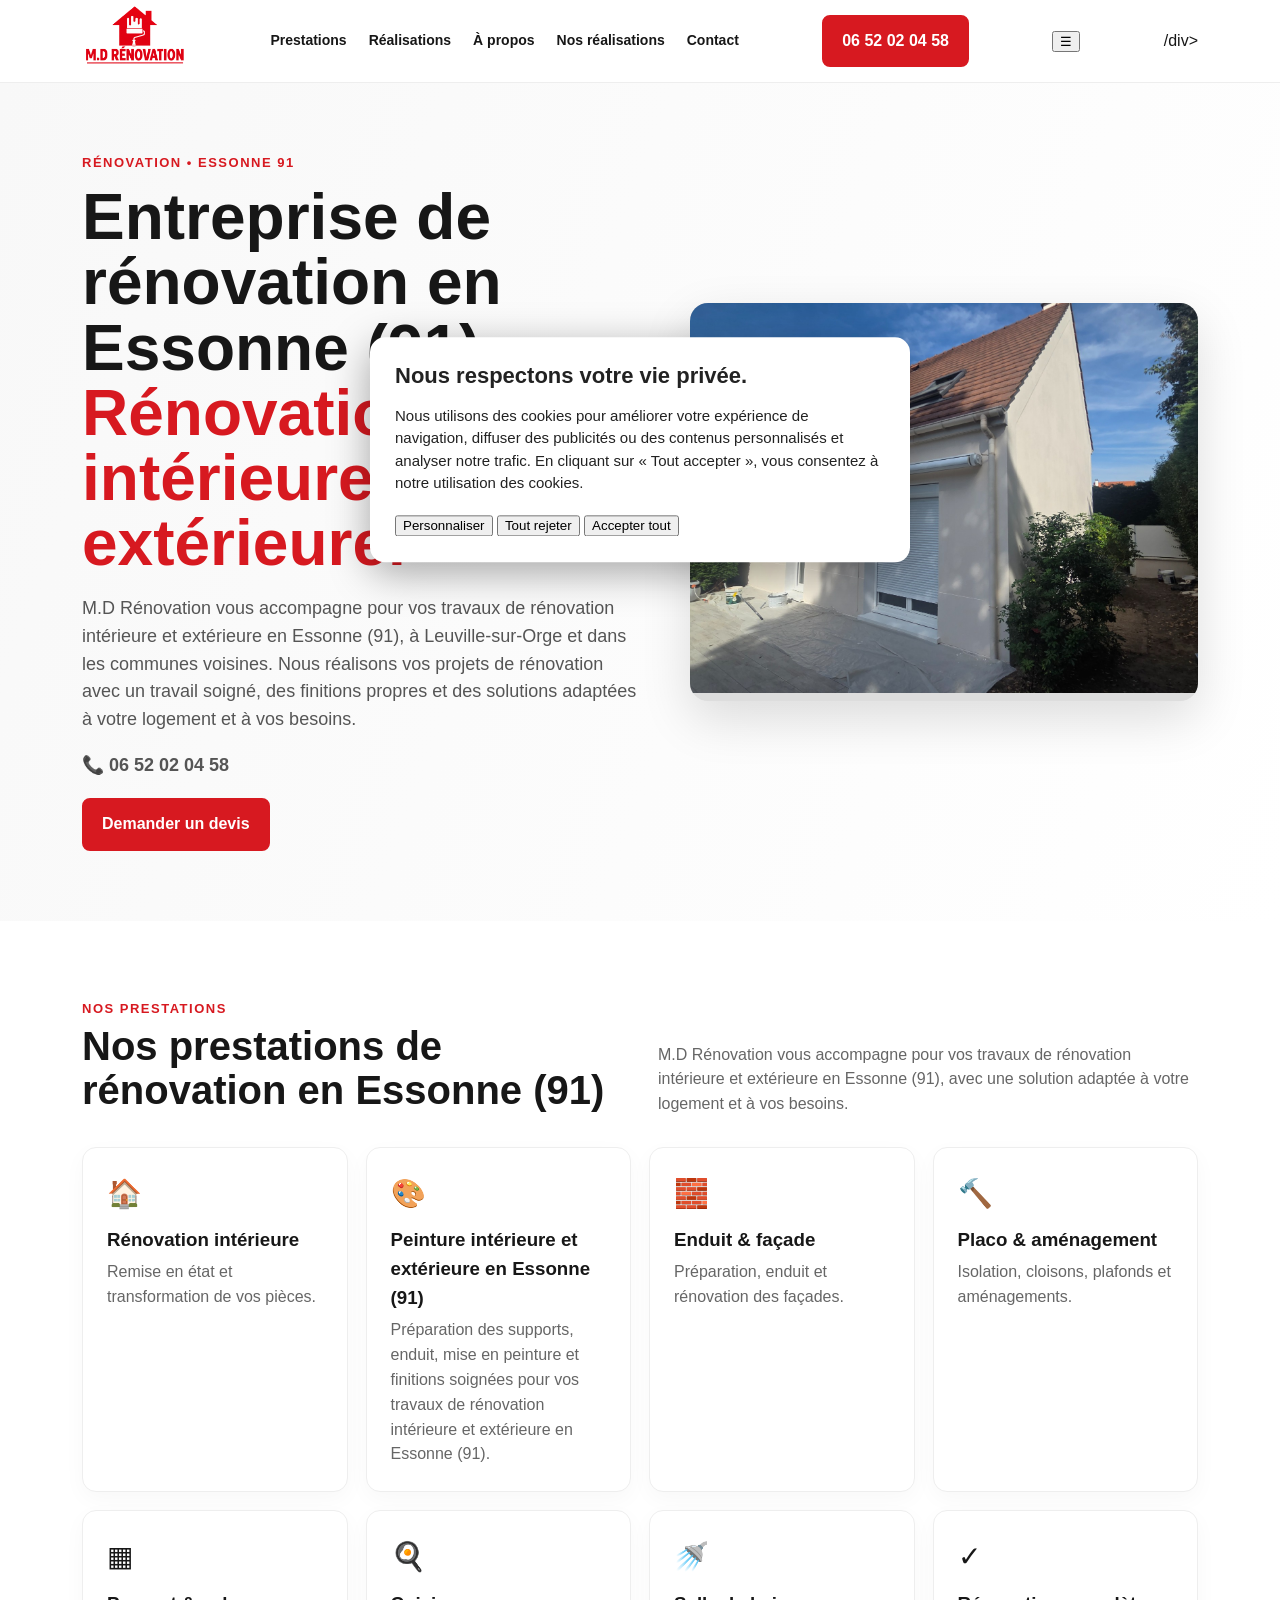
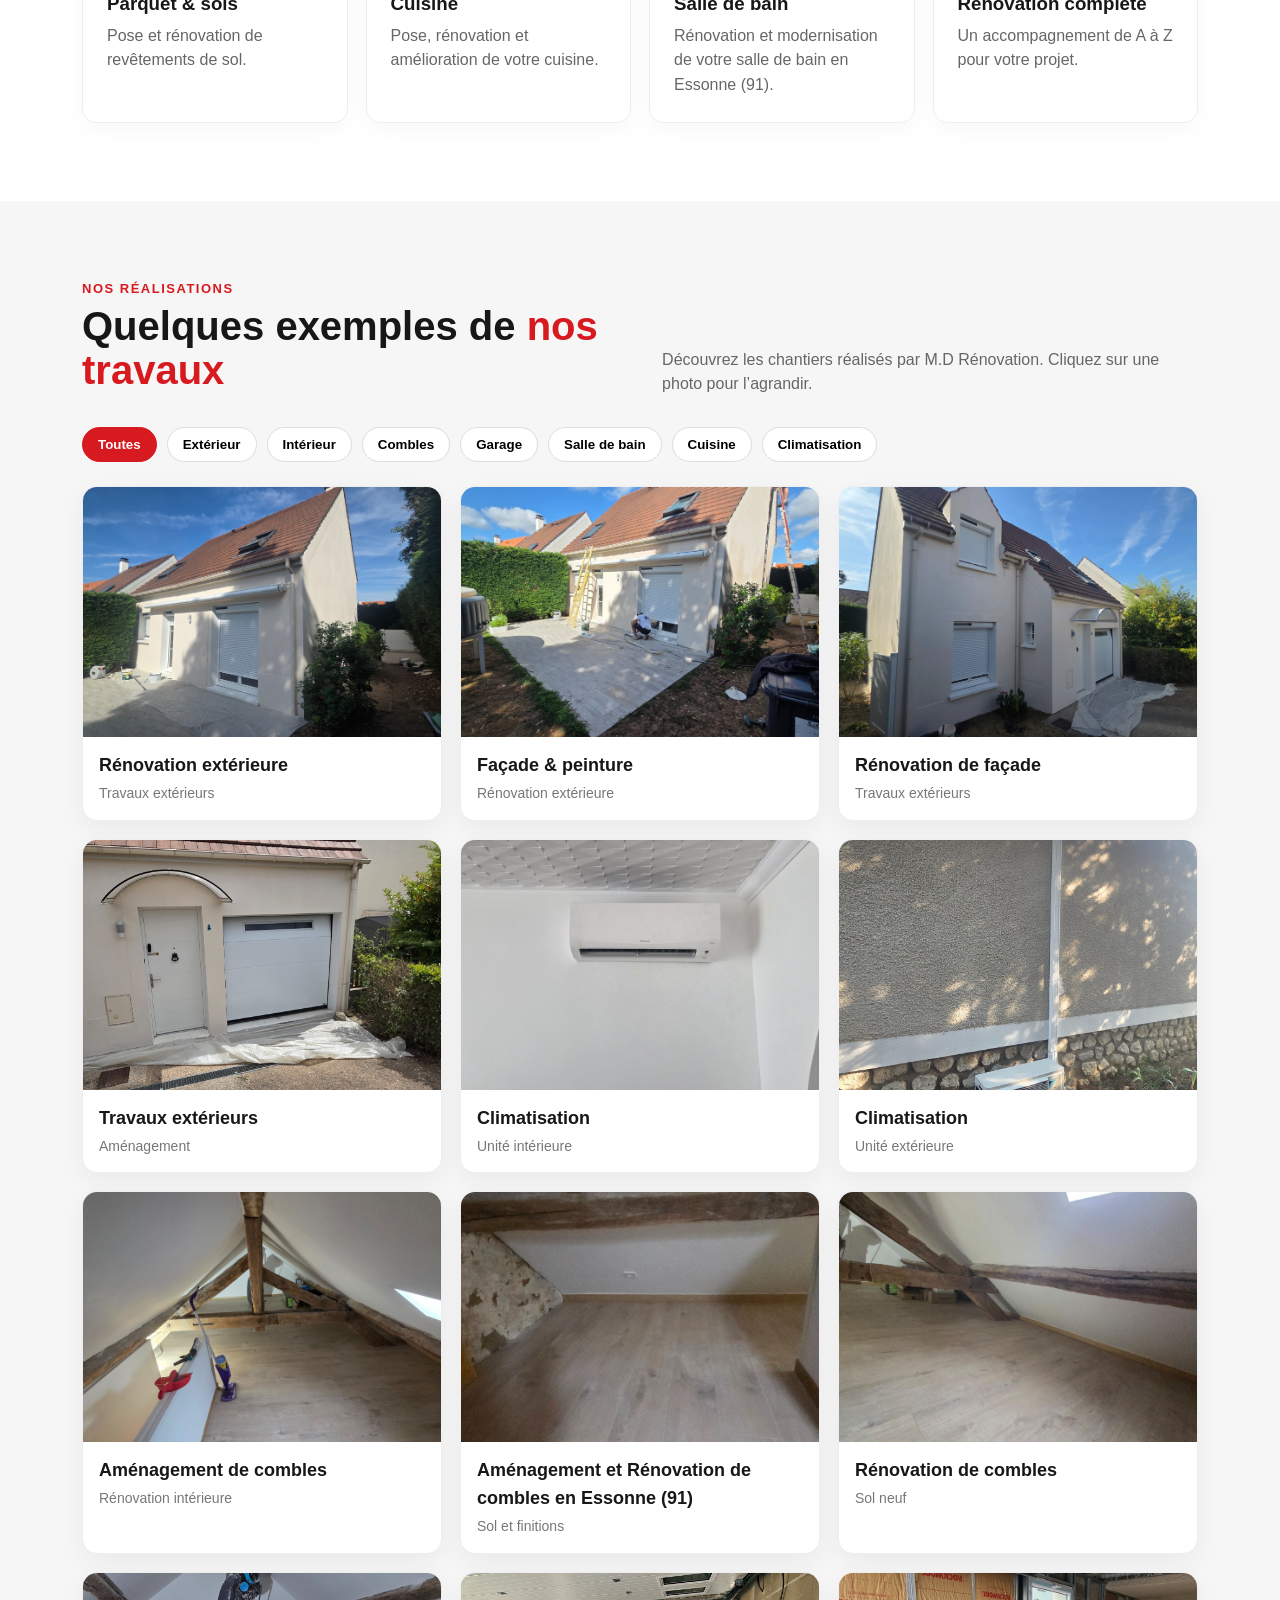
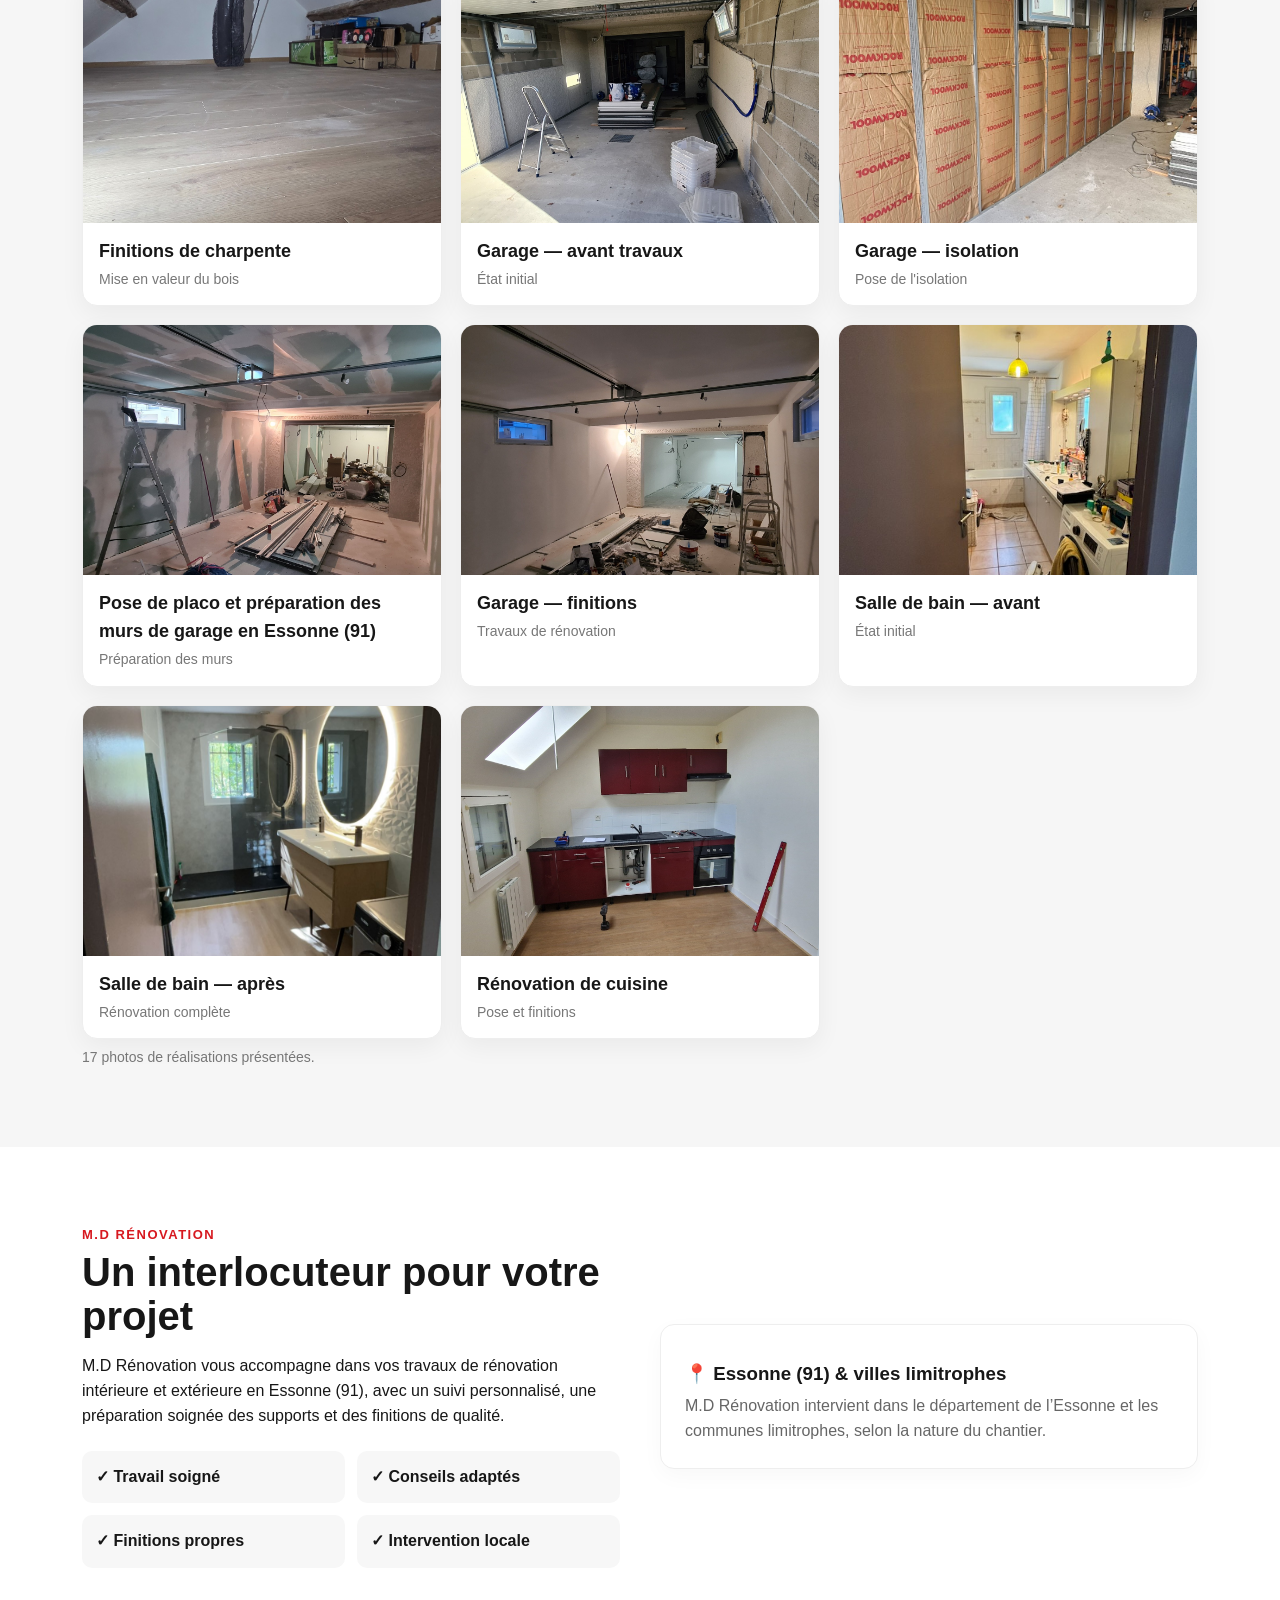
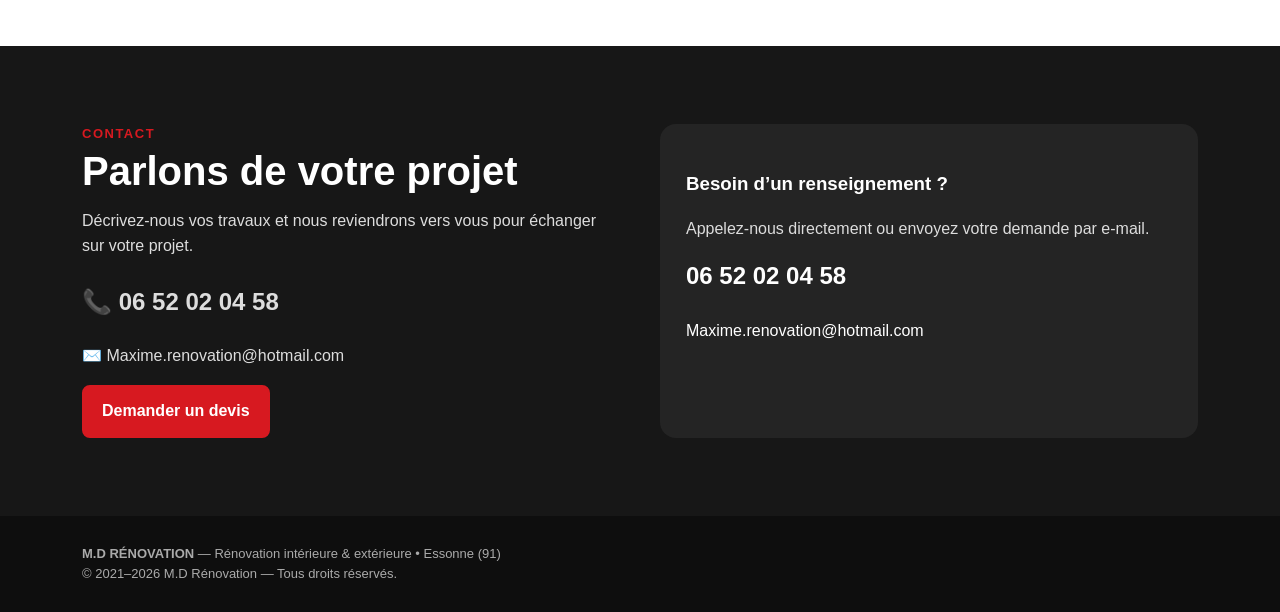
==== commit 3e6215f1: "Update index.html" ====
--- a/index.html
+++ b/index.html
@@ -61,7 +61,7 @@
 </script>
 </head>
 <body>
-<header><div class="wrap nav"><a class="brand" href="#accueil" aria-label="M.D Rénovation - Accueil"><img src="logo.png" alt="M.D Rénovation"></a><nav class="links" aria-label="Navigation principale"><a href="#prestations">Prestations</a><a href="#realisations">Réalisations</a><a href="#zone">À propos<a href="Réalisations.html">Nos réalisations</a><a href="#contact">Contact</a></nav><a class="btn" href="tel:0652020458">06 52 02 04 58</a><span class="menu-toggle" aria-label="Menu">☰</span></div></header>
+<header><div class="wrap nav"><a class="brand" href="#accueil" aria-label="M.D Rénovation - Accueil"><img src="logo.png" alt="M.D Rénovation"></a><nav class="links" aria-label="Navigation principale"><a href="#prestations">Prestations</a><a href="#realisations">Réalisations</a><a href="#zone">À propos<a href="Réalisations.html">Nos réalisations</a><a href="#contact">Contact</a></nav><a class="btn" href="tel:0652020458">06 52 02 04 58</a><button type="button" class="menu-toggle" aria-label="Menu" onclick="document.querySelector('.links').classList.toggle('open')">☰</button>/div></header>
 <main id="accueil">
 <section class="hero"><div class="wrap hero-grid"><div><div class="eyebrow">RÉNOVATION • ESSONNE 91</div><h1>Entreprise de rénovation en Essonne (91).<br><span>Rénovation intérieure et extérieure.</span></h1><p>M.D Rénovation vous accompagne pour vos travaux de rénovation intérieure et extérieure en Essonne (91), à Leuville-sur-Orge et dans les communes voisines. Nous réalisons vos projets de rénovation avec un travail soigné, des finitions propres et des solutions adaptées à votre logement et à vos besoins. </p><p><strong>📞 06 52 02 04 58</strong></p><a class="btn" href="#contact">Demander un devis</a></div><div class="hero-card"><img src="realisation-1.jpg" alt="Réalisation de rénovation extérieure"></div></div></section>
 <section class="section" id="prestations"><div class="wrap"><div class="section-head"><div><div class="eyebrow">NOS PRESTATIONS</div><h2>Nos prestations de rénovation en Essonne (91)</h2></div><p>M.D Rénovation vous accompagne pour vos travaux de rénovation intérieure et extérieure en Essonne (91), avec une solution adaptée à votre logement et à vos besoins.</p></div><div class="services"><article class="service"><div class="icon">🏠</div><h3>Rénovation intérieure</h3><p>Remise en état et transformation de vos pièces.</p></article><article class="service"><div class="icon">🎨</div><h3>Peinture intérieure et extérieure en Essonne (91)</h3><p>Préparation des supports, enduit, mise en peinture et finitions soignées pour vos travaux de rénovation intérieure et extérieure en Essonne (91).</p></article><article class="service"><div class="icon">🧱</div><h3>Enduit & façade</h3><p>Préparation, enduit et rénovation des façades.</p></article><article class="service"><div class="icon">🔨</div><h3>Placo & aménagement</h3><p>Isolation, cloisons, plafonds et aménagements.</p></article><article class="service"><div class="icon">▦</div><h3>Parquet & sols</h3><p>Pose et rénovation de revêtements de sol.</p></article><article class="service"><div class="icon">🍳</div><h3>Cuisine</h3><p>Pose, rénovation et amélioration de votre cuisine.</p></article><article class="service"><div class="icon">🚿</div><h3>Salle de bain</h3><p>Rénovation et modernisation de votre salle de bain en Essonne (91).</p></article><article class="service"><div class="icon">✓</div><h3>Rénovation complète</h3><p>Un accompagnement de A à Z pour votre projet.</p></article></div></div></section>
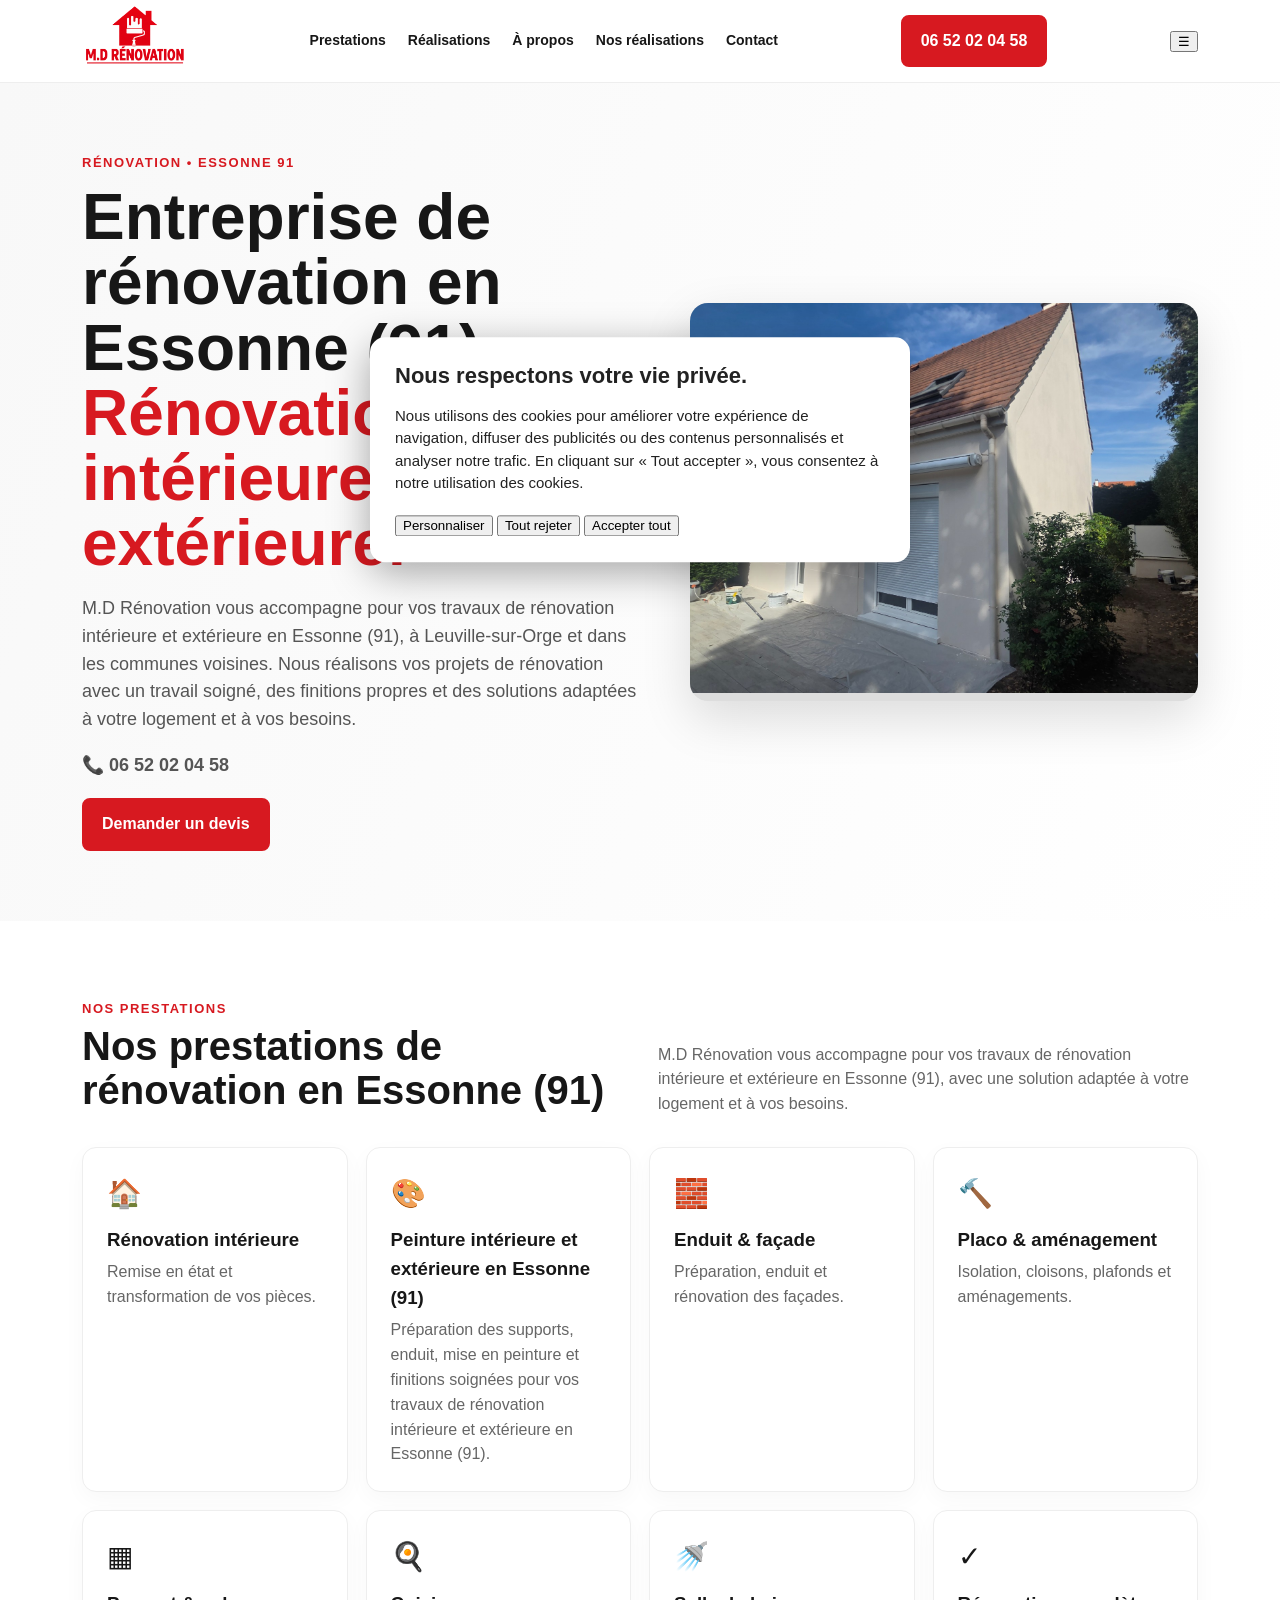
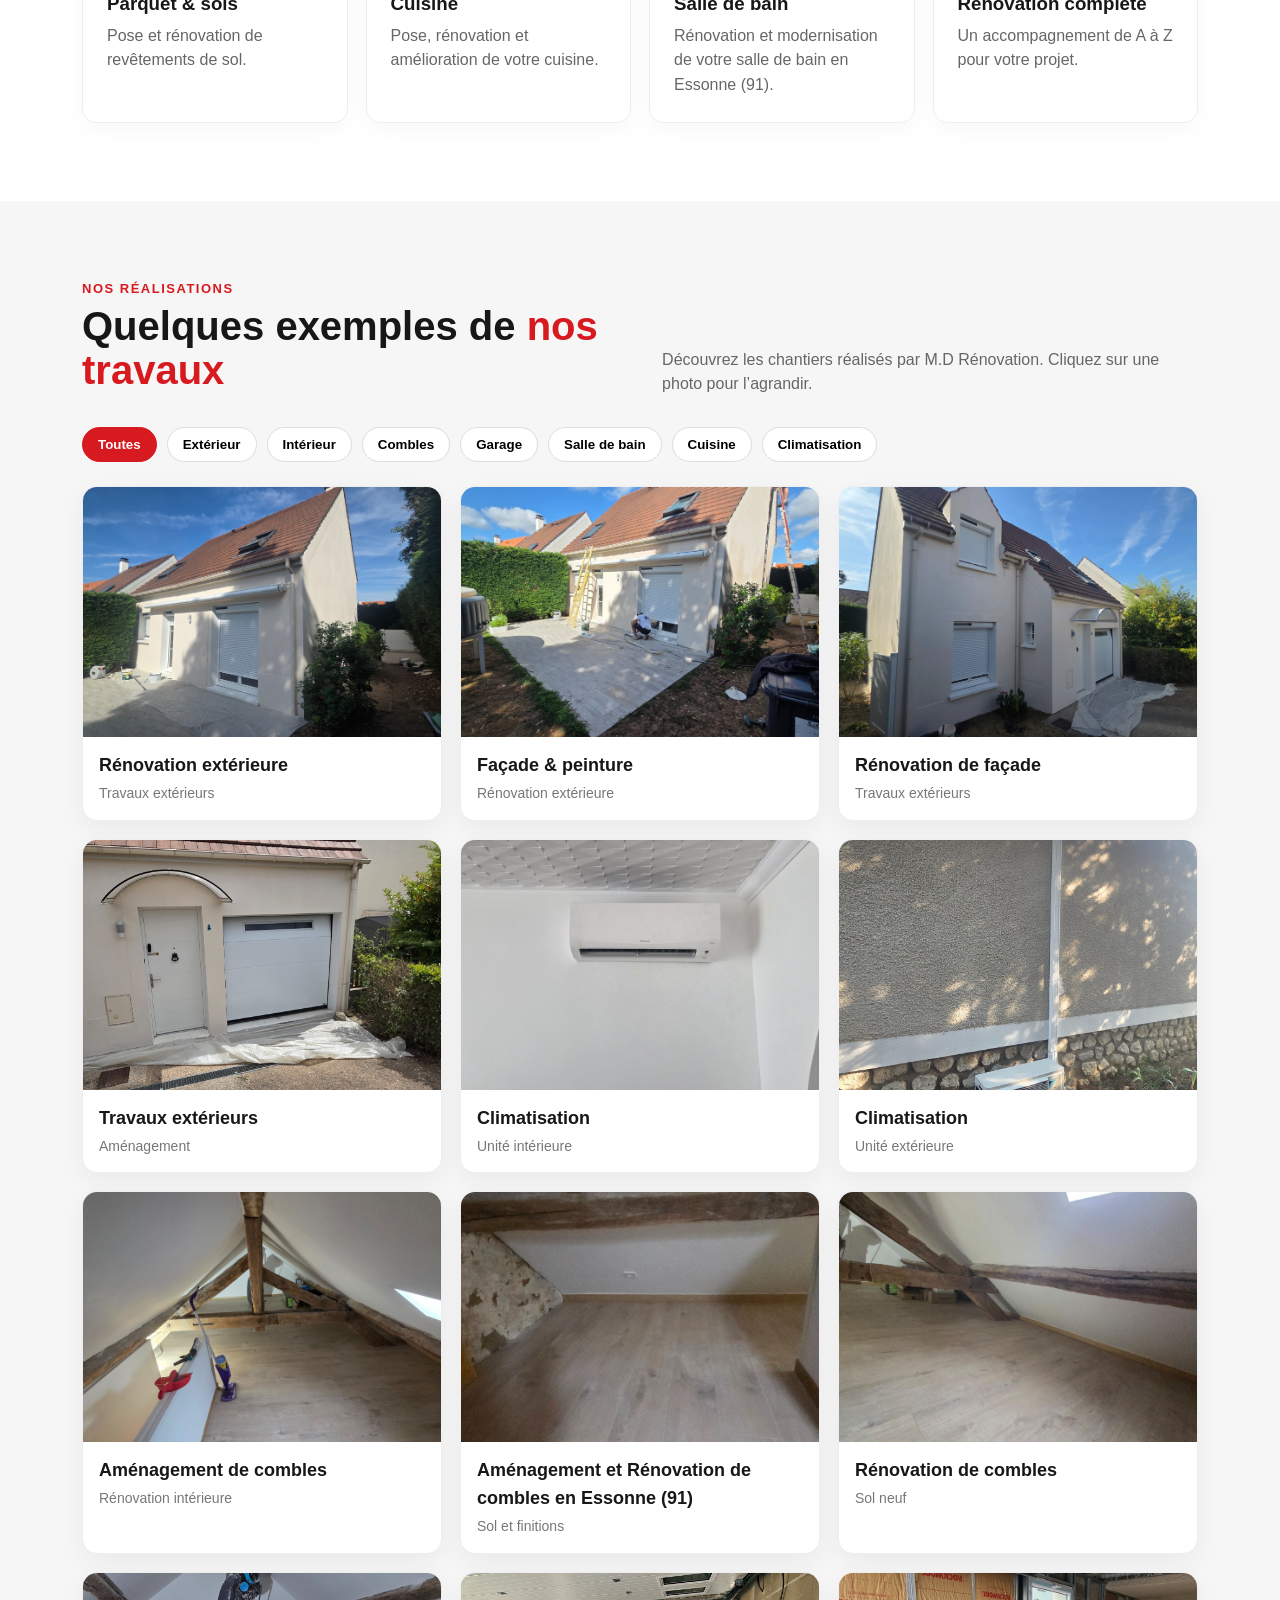
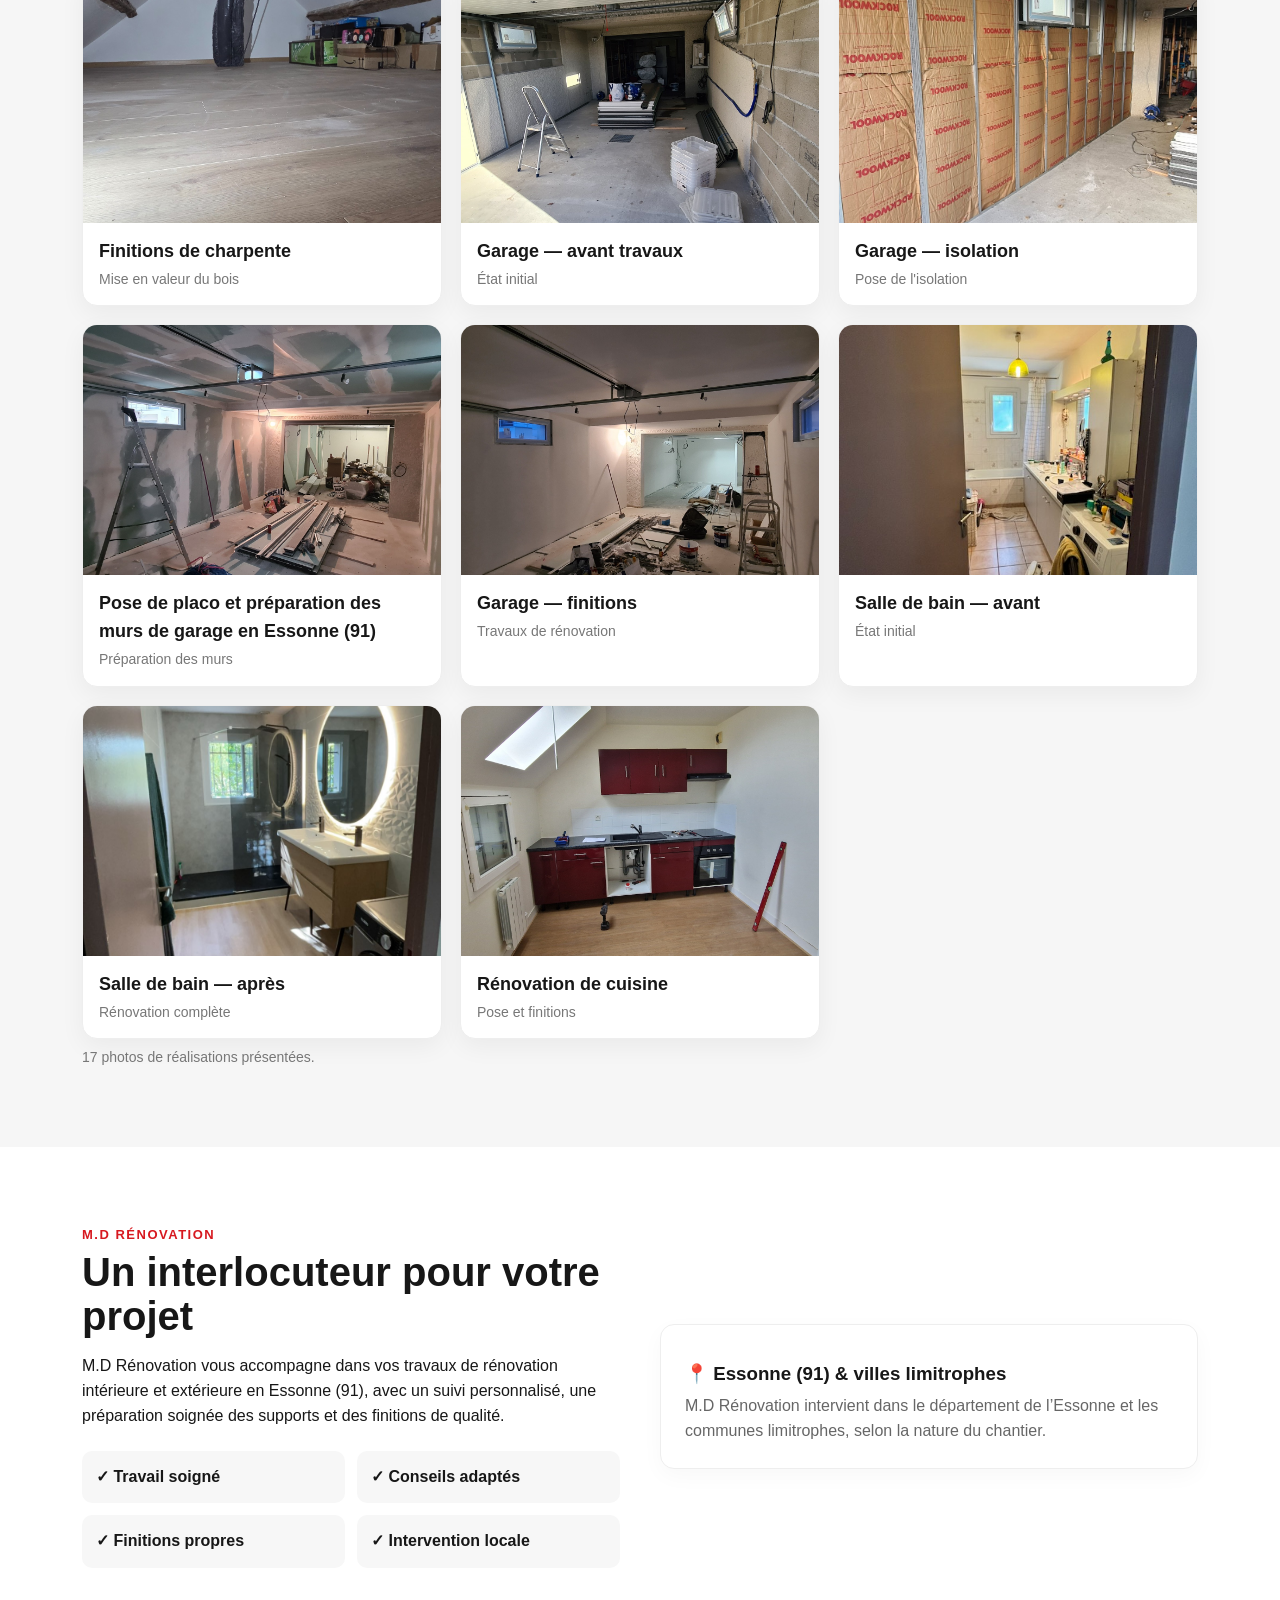
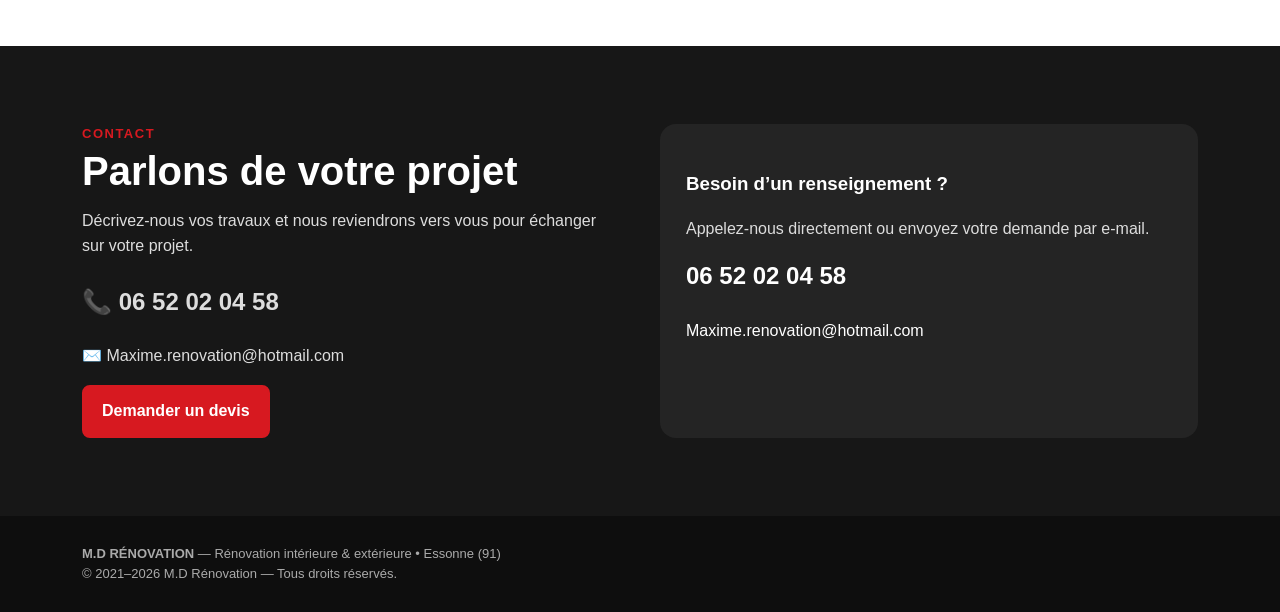
==== commit 9f310c3d: "Update index.html" ====
--- a/index.html
+++ b/index.html
@@ -61,7 +61,7 @@
 </script>
 </head>
 <body>
-<header><div class="wrap nav"><a class="brand" href="#accueil" aria-label="M.D Rénovation - Accueil"><img src="logo.png" alt="M.D Rénovation"></a><nav class="links" aria-label="Navigation principale"><a href="#prestations">Prestations</a><a href="#realisations">Réalisations</a><a href="#zone">À propos<a href="Réalisations.html">Nos réalisations</a><a href="#contact">Contact</a></nav><a class="btn" href="tel:0652020458">06 52 02 04 58</a><button type="button" class="menu-toggle" aria-label="Menu" onclick="document.querySelector('.links').classList.toggle('open')">☰</button>/div></header>
+<header><div class="wrap nav"><a class="brand" href="#accueil" aria-label="M.D Rénovation - Accueil"><img src="logo.png" alt="M.D Rénovation"></a><nav class="links" aria-label="Navigation principale"><a href="#prestations">Prestations</a><a href="#realisations">Réalisations</a><a href="#zone">À propos</a><a href="Réalisations.html">Nos réalisations</a><a href="#contact">Contact</a></nav><a class="btn" href="tel:0652020458">06 52 02 04 58</a><button type="button" class="menu-toggle" aria-label="Menu">☰</button></div></header>
 <main id="accueil">
 <section class="hero"><div class="wrap hero-grid"><div><div class="eyebrow">RÉNOVATION • ESSONNE 91</div><h1>Entreprise de rénovation en Essonne (91).<br><span>Rénovation intérieure et extérieure.</span></h1><p>M.D Rénovation vous accompagne pour vos travaux de rénovation intérieure et extérieure en Essonne (91), à Leuville-sur-Orge et dans les communes voisines. Nous réalisons vos projets de rénovation avec un travail soigné, des finitions propres et des solutions adaptées à votre logement et à vos besoins. </p><p><strong>📞 06 52 02 04 58</strong></p><a class="btn" href="#contact">Demander un devis</a></div><div class="hero-card"><img src="realisation-1.jpg" alt="Réalisation de rénovation extérieure"></div></div></section>
 <section class="section" id="prestations"><div class="wrap"><div class="section-head"><div><div class="eyebrow">NOS PRESTATIONS</div><h2>Nos prestations de rénovation en Essonne (91)</h2></div><p>M.D Rénovation vous accompagne pour vos travaux de rénovation intérieure et extérieure en Essonne (91), avec une solution adaptée à votre logement et à vos besoins.</p></div><div class="services"><article class="service"><div class="icon">🏠</div><h3>Rénovation intérieure</h3><p>Remise en état et transformation de vos pièces.</p></article><article class="service"><div class="icon">🎨</div><h3>Peinture intérieure et extérieure en Essonne (91)</h3><p>Préparation des supports, enduit, mise en peinture et finitions soignées pour vos travaux de rénovation intérieure et extérieure en Essonne (91).</p></article><article class="service"><div class="icon">🧱</div><h3>Enduit & façade</h3><p>Préparation, enduit et rénovation des façades.</p></article><article class="service"><div class="icon">🔨</div><h3>Placo & aménagement</h3><p>Isolation, cloisons, plafonds et aménagements.</p></article><article class="service"><div class="icon">▦</div><h3>Parquet & sols</h3><p>Pose et rénovation de revêtements de sol.</p></article><article class="service"><div class="icon">🍳</div><h3>Cuisine</h3><p>Pose, rénovation et amélioration de votre cuisine.</p></article><article class="service"><div class="icon">🚿</div><h3>Salle de bain</h3><p>Rénovation et modernisation de votre salle de bain en Essonne (91).</p></article><article class="service"><div class="icon">✓</div><h3>Rénovation complète</h3><p>Un accompagnement de A à Z pour votre projet.</p></article></div></div></section>
@@ -114,6 +114,6 @@
 lightbox.addEventListener('click',e=>{if(e.target===lightbox||e.target.tagName==='BUTTON'){lightbox.classList.remove('open');lightbox.setAttribute('aria-hidden','true');lbImg.src=''}});
 document.addEventListener('keydown',e=>{if(e.key==='Escape')lightbox.classList.remove('open')});
 </script>
-<script src="script.js"></script>
+<script src="script.js?v=2"></script>
 </body>
 </html>
